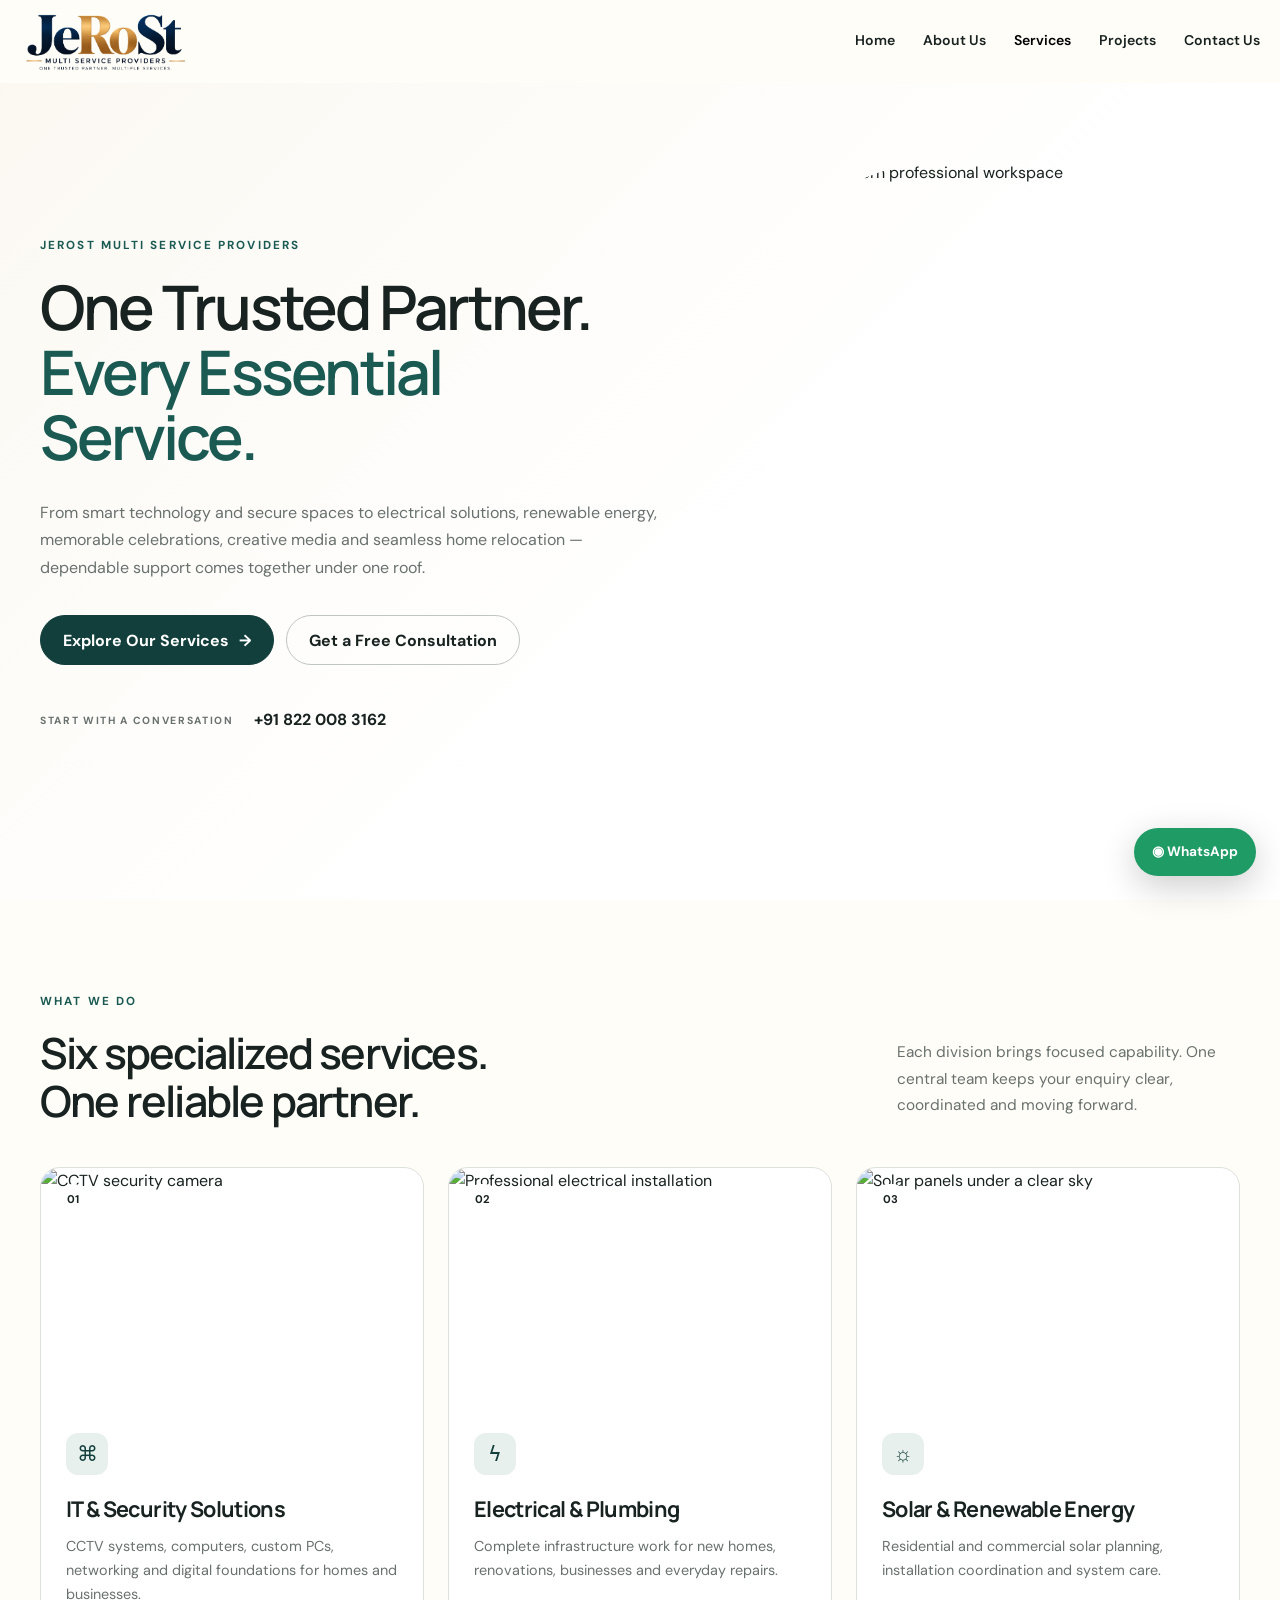
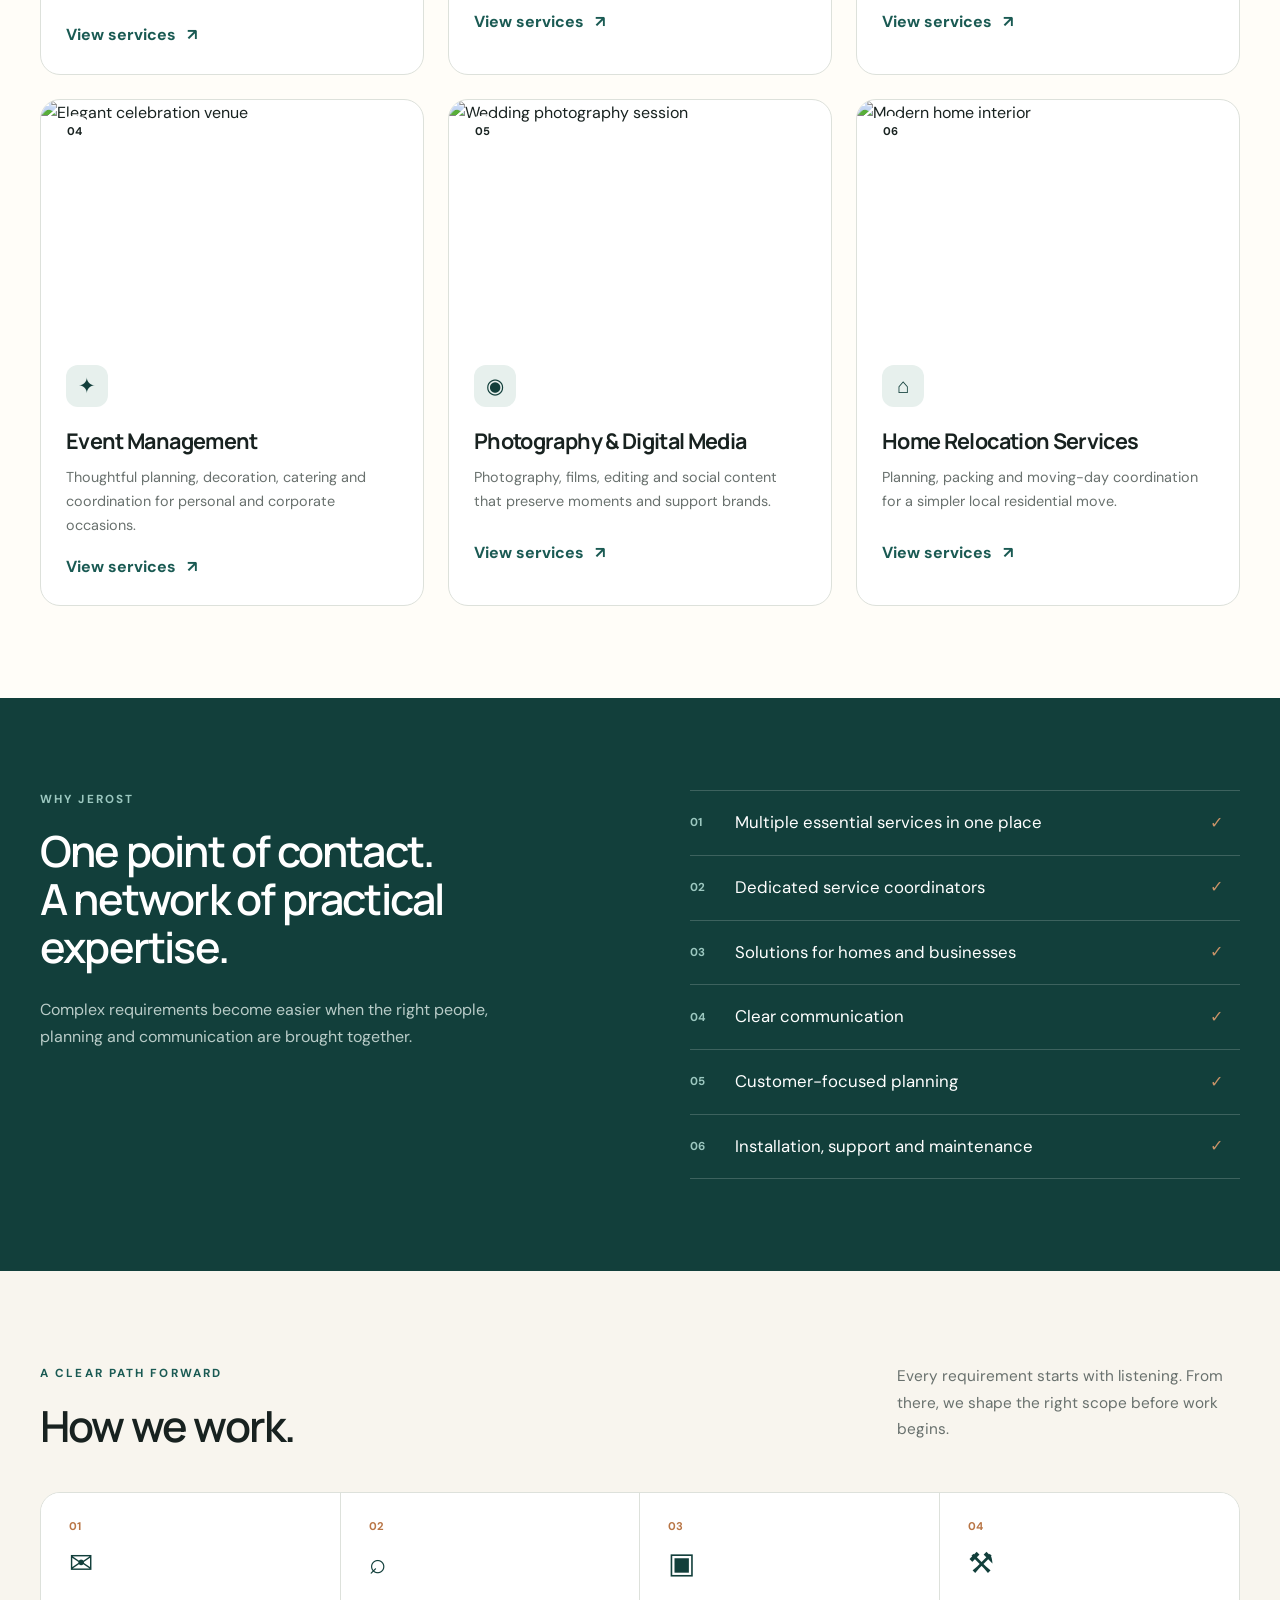
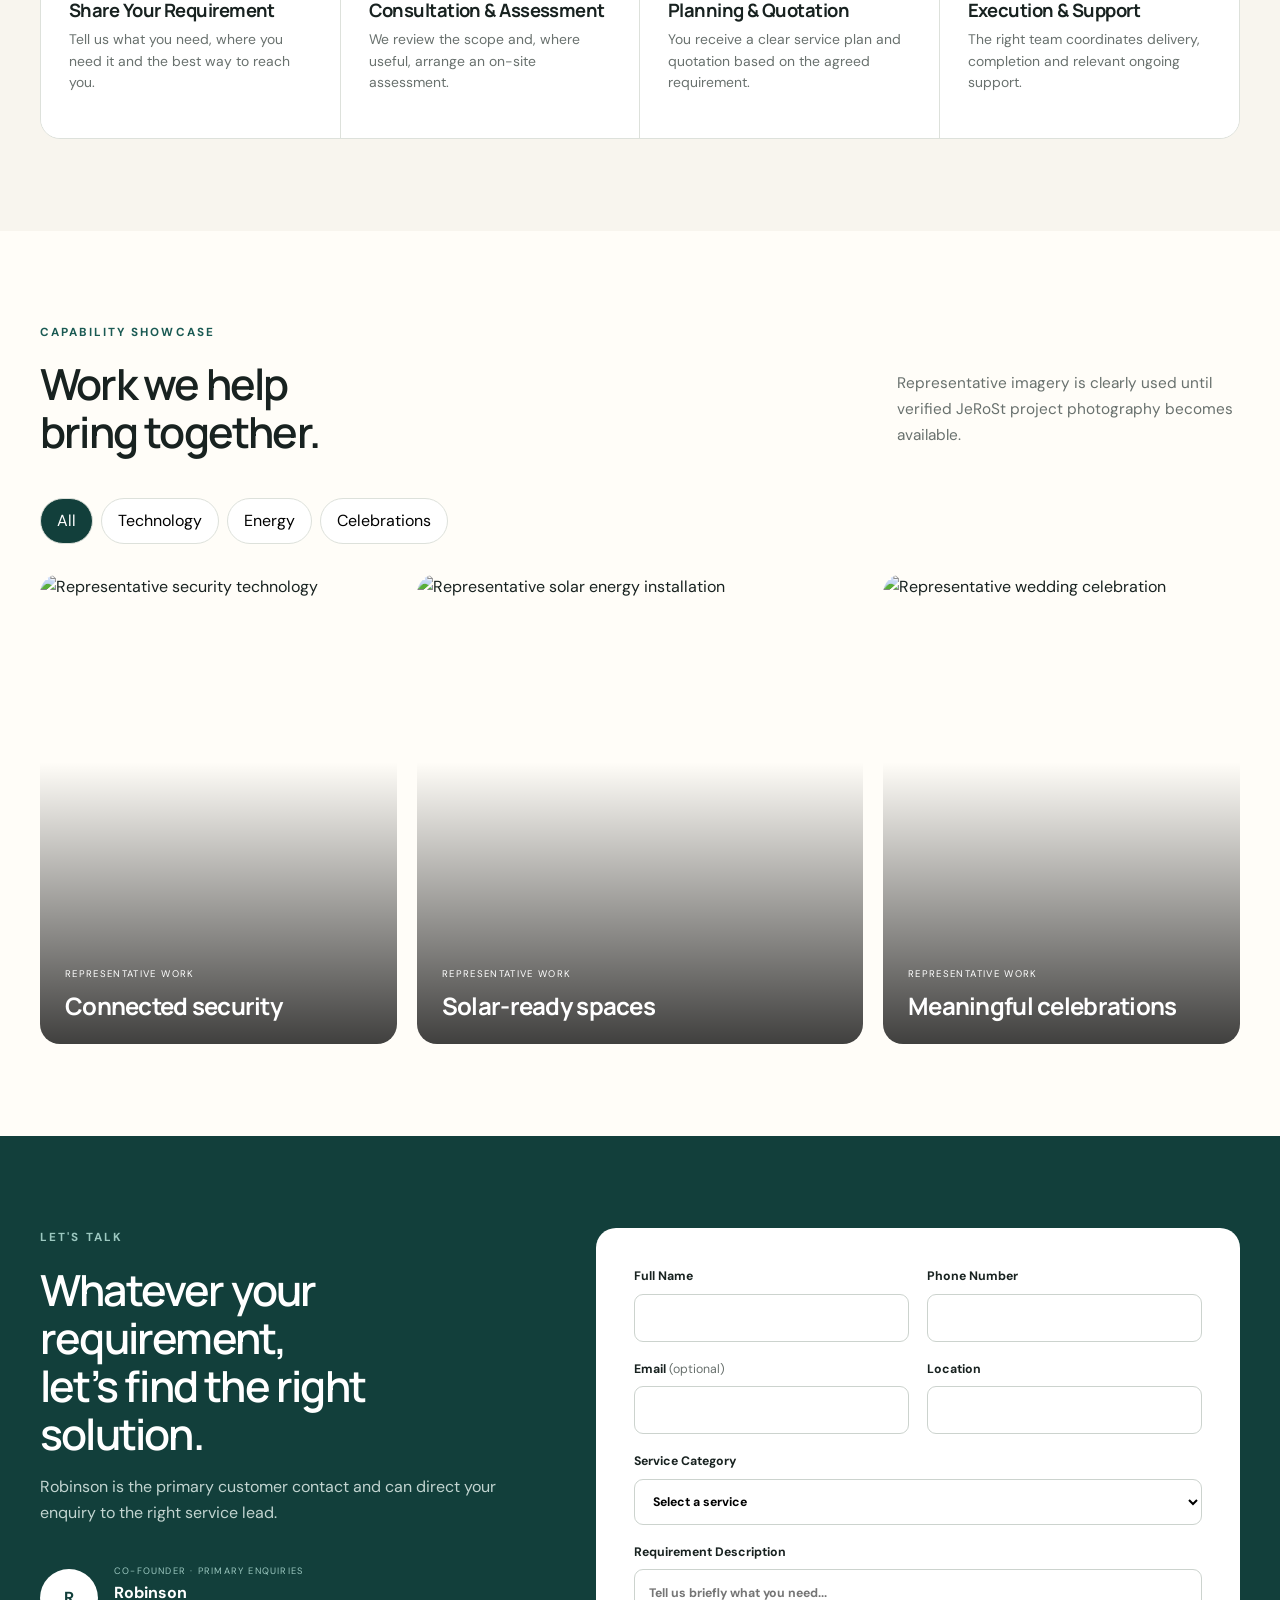
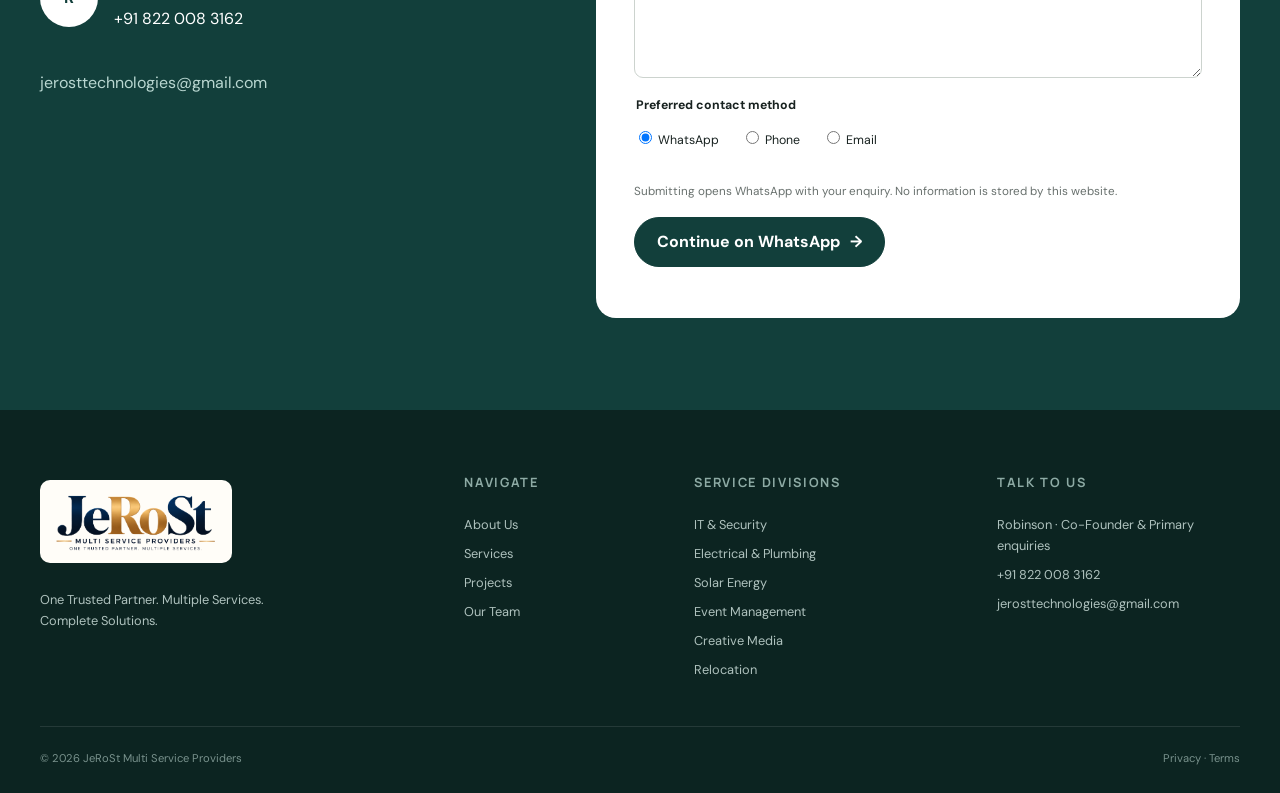
==== index.html @ d0f53394 "first commit" ====
<!doctype html>
<html lang="en">

<head>
  <meta charset="UTF-8">
  <meta name="viewport" content="width=device-width, initial-scale=1.0">
  <meta name="theme-color" content="#123f3b">
  <title>JeRoSt Multi Service Providers | Complete Solutions</title>
  <meta name="description"
    content="Technology, electrical, plumbing, solar, events, creative media and relocation services from one coordinated JeRoSt team.">
  <meta property="og:title" content="JeRoSt Multi Service Providers">
  <meta property="og:description" content="One Trusted Partner. Multiple Services. Complete Solutions.">
  <meta property="og:type" content="website">
  <link rel="icon" href="assets/brand/favicon.png" type="image/png">
  <link rel="preconnect" href="https://fonts.googleapis.com">
  <link rel="preconnect" href="https://fonts.gstatic.com" crossorigin>
  <link
    href="https://fonts.googleapis.com/css2?family=DM+Sans:wght@400;500;600;700&family=Manrope:wght@400;500;600;700&display=swap"
    rel="stylesheet">
  <link rel="stylesheet" href="styles.css">
</head>

<body>
  <a class="skip-link" href="#main">Skip to content</a>

  <header class="site-header" id="top">
    <div class="nav-shell">
      <a class="wordmark brand-wordmark" href="#home" aria-label="JeRoSt home">
        <img class="brand-logo" src="assets/brand/jerost-logo.png" alt="JeRoSt Multi Service Providers">
      </a>
      <button class="menu-toggle" aria-expanded="false" aria-controls="main-nav"
        aria-label="Open navigation"><span></span><span></span></button>
      <nav class="main-nav" id="main-nav" aria-label="Main navigation">
        <a href="index.html">Home</a><a href="about.html">About Us</a>
        <div class="services-nav">
          <button aria-expanded="false">Services</button>
          <div class="mega-menu">
            <div class="mega-intro"><small>OUR EXPERTISE</small>
              <h3>Six divisions.<br>One coordinated team.</h3><a href="services.html">View all services →</a>
            </div>
            <div class="mega-links">
              <a href="it-security.html"><b>01</b><span>IT &amp; Security<small>Secure. Connect.
                    Perform.</small></span></a>
              <a href="electrical-plumbing.html"><b>02</b><span>Electrical &amp; Plumbing<small>Built right. Kept
                    reliable.</small></span></a>
              <a href="solar.html"><b>03</b><span>Solar Energy<small>Smarter energy, thoughtfully
                    planned.</small></span></a>
              <a href="events.html"><b>04</b><span>Event Management<small>Plan less. Celebrate more.</small></span></a>
              <a href="media.html"><b>05</b><span>Photography &amp; Media<small>Moments, meaning and
                    motion.</small></span></a>
              <a href="relocation.html"><b>06</b><span>Home Relocation<small>A calmer way to move.</small></span></a>
            </div>
          </div>
        </div>
        <a href="projects.html">Projects</a><a href="contact.html">Contact Us</a>
      </nav>
    </div>
  </header>

  <main id="main">
    <section class="hero" id="home">
      <div class="container hero-grid">
        <div class="hero-copy reveal">
          <p class="eyebrow">JEROST MULTI SERVICE PROVIDERS</p>
          <h1>One Trusted Partner.<br><em>Every Essential Service.</em></h1>
          <p class="hero-lead">From smart technology and secure spaces to electrical solutions, renewable energy,
            memorable celebrations, creative media and seamless home relocation — dependable support comes together
            under one roof.</p>
          <div class="button-row"><a class="button" href="services.html">Explore Our Services <span>→</span></a><a
              class="button button-ghost" href="contact.html">Get a Free Consultation</a></div>
          <div class="direct-contact"><span>START WITH A CONVERSATION</span><a href="tel:+918220083162">+91 822 008
              3162</a></div>
        </div>
        <div class="hero-visual reveal">
          <img
            src="https://images.unsplash.com/photo-1497366811353-6870744d04b2?auto=format&amp;fit=crop&amp;w=1400&amp;q=84"
            alt="Bright and modern professional workspace">
        </div>
      </div>
    </section>

    <section class="section" id="services">
      <div class="container">
        <div class="section-heading reveal">
          <div>
            <p class="eyebrow">WHAT WE DO</p>
            <h2>Six specialized services.<br>One reliable partner.</h2>
          </div>
          <p>Each division brings focused capability. One central team keeps your enquiry clear, coordinated and moving
            forward.</p>
        </div>
        <div class="service-grid">
          <article class="service-card reveal" id="it">
            <div class="card-image"><img
                src="https://images.unsplash.com/photo-1557597774-9d273605dfa9?auto=format&amp;fit=crop&amp;w=900&amp;q=82"
                alt="CCTV security camera" loading="lazy"><span>01</span></div>
            <div class="card-body">
              <div class="service-icon">⌘</div>
              <h3>IT &amp; Security Solutions</h3>
              <p>CCTV systems, computers, custom PCs, networking and digital foundations for homes and businesses.</p><a
                class="text-button" href="it-security.html">View services <span>↗</span></a>
            </div>
          </article>
          <article class="service-card reveal" id="electrical">
            <div class="card-image"><img
                src="https://images.unsplash.com/photo-1621905251189-08b45d6a269e?auto=format&amp;fit=crop&amp;w=900&amp;q=82"
                alt="Professional electrical installation" loading="lazy"><span>02</span></div>
            <div class="card-body">
              <div class="service-icon">ϟ</div>
              <h3>Electrical &amp; Plumbing</h3>
              <p>Complete infrastructure work for new homes, renovations, businesses and everyday repairs.</p><a
                class="text-button" href="electrical-plumbing.html">View services <span>↗</span></a>
            </div>
          </article>
          <article class="service-card reveal" id="solar">
            <div class="card-image"><img
                src="https://images.unsplash.com/photo-1509391366360-2e959784a276?auto=format&amp;fit=crop&amp;w=900&amp;q=82"
                alt="Solar panels under a clear sky" loading="lazy"><span>03</span></div>
            <div class="card-body">
              <div class="service-icon">☼</div>
              <h3>Solar &amp; Renewable Energy</h3>
              <p>Residential and commercial solar planning, installation coordination and system care.</p><a
                class="text-button" href="solar.html">View services <span>↗</span></a>
            </div>
          </article>
          <article class="service-card reveal" id="events">
            <div class="card-image"><img
                src="https://images.unsplash.com/photo-1519167758481-83f550bb49b3?auto=format&amp;fit=crop&amp;w=900&amp;q=82"
                alt="Elegant celebration venue" loading="lazy"><span>04</span></div>
            <div class="card-body">
              <div class="service-icon">✦</div>
              <h3>Event Management</h3>
              <p>Thoughtful planning, decoration, catering and coordination for personal and corporate occasions.</p><a
                class="text-button" href="events.html">View services <span>↗</span></a>
            </div>
          </article>
          <article class="service-card reveal" id="media">
            <div class="card-image"><img
                src="https://images.unsplash.com/photo-1519741497674-611481863552?auto=format&amp;fit=crop&amp;w=900&amp;q=82"
                alt="Wedding photography session" loading="lazy"><span>05</span></div>
            <div class="card-body">
              <div class="service-icon">◉</div>
              <h3>Photography &amp; Digital Media</h3>
              <p>Photography, films, editing and social content that preserve moments and support brands.</p><a
                class="text-button" href="media.html">View services <span>↗</span></a>
            </div>
          </article>
          <article class="service-card reveal" id="relocation">
            <div class="card-image"><img
                src="https://images.unsplash.com/photo-1600585154340-be6161a56a0c?auto=format&amp;fit=crop&amp;w=900&amp;q=82"
                alt="Modern home interior" loading="lazy"><span>06</span></div>
            <div class="card-body">
              <div class="service-icon">⌂</div>
              <h3>Home Relocation Services</h3>
              <p>Planning, packing and moving-day coordination for a simpler local residential move.</p><a
                class="text-button" href="relocation.html">View services <span>↗</span></a>
            </div>
          </article>
        </div>
      </div>
    </section>

    <section class="promise" id="about">
      <div class="container promise-grid">
        <div class="reveal">
          <p class="eyebrow light">WHY JEROST</p>
          <h2>One point of contact.<br>A network of practical expertise.</h2>
          <p>Complex requirements become easier when the right people, planning and communication are brought together.
          </p>
        </div>
        <div class="promise-list reveal">
          <div><b>01</b><span>Multiple essential services in one place</span><i>✓</i></div>
          <div><b>02</b><span>Dedicated service coordinators</span><i>✓</i></div>
          <div><b>03</b><span>Solutions for homes and businesses</span><i>✓</i></div>
          <div><b>04</b><span>Clear communication</span><i>✓</i></div>
          <div><b>05</b><span>Customer-focused planning</span><i>✓</i></div>
          <div><b>06</b><span>Installation, support and maintenance</span><i>✓</i></div>
        </div>
      </div>
    </section>

    <section class="section process-section">
      <div class="container">
        <div class="section-heading reveal">
          <div>
            <p class="eyebrow">A CLEAR PATH FORWARD</p>
            <h2>How we work.</h2>
          </div>
          <p>Every requirement starts with listening. From there, we shape the right scope before work begins.</p>
        </div>
        <div class="process-grid">
          <article class="process-card reveal"><b>01</b><span>✉</span>
            <h3>Share Your Requirement</h3>
            <p>Tell us what you need, where you need it and the best way to reach you.</p>
          </article>
          <article class="process-card reveal"><b>02</b><span>⌕</span>
            <h3>Consultation &amp; Assessment</h3>
            <p>We review the scope and, where useful, arrange an on-site assessment.</p>
          </article>
          <article class="process-card reveal"><b>03</b><span>▣</span>
            <h3>Planning &amp; Quotation</h3>
            <p>You receive a clear service plan and quotation based on the agreed requirement.</p>
          </article>
          <article class="process-card reveal"><b>04</b><span>⚒</span>
            <h3>Execution &amp; Support</h3>
            <p>The right team coordinates delivery, completion and relevant ongoing support.</p>
          </article>
        </div>
      </div>
    </section>

    <section class="section projects" id="projects">
      <div class="container">
        <div class="section-heading reveal">
          <div>
            <p class="eyebrow">CAPABILITY SHOWCASE</p>
            <h2>Work we help<br>bring together.</h2>
          </div>
          <p>Representative imagery is clearly used until verified JeRoSt project photography becomes available.</p>
        </div>
        <div class="filter-row" role="group" aria-label="Portfolio filters"><button class="active"
            data-filter="all">All</button><button data-filter="technology">Technology</button><button
            data-filter="energy">Energy</button><button data-filter="celebrations">Celebrations</button></div>
        <div class="project-grid">
          <figure class="project-card reveal" data-category="technology"><img
              src="https://images.unsplash.com/photo-1580894894513-541e068a3e2b?auto=format&amp;fit=crop&amp;w=1000&amp;q=82"
              alt="Representative security technology" loading="lazy">
            <figcaption><small>REPRESENTATIVE WORK</small>
              <h3>Connected security</h3>
            </figcaption>
          </figure>
          <figure class="project-card reveal tall" data-category="energy"><img
              src="https://images.unsplash.com/photo-1508514177221-188b1cf16e9d?auto=format&amp;fit=crop&amp;w=1000&amp;q=82"
              alt="Representative solar energy installation" loading="lazy">
            <figcaption><small>REPRESENTATIVE WORK</small>
              <h3>Solar-ready spaces</h3>
            </figcaption>
          </figure>
          <figure class="project-card reveal" data-category="celebrations"><img
              src="https://images.unsplash.com/photo-1519225421980-715cb0215aed?auto=format&amp;fit=crop&amp;w=1000&amp;q=82"
              alt="Representative wedding celebration" loading="lazy">
            <figcaption><small>REPRESENTATIVE WORK</small>
              <h3>Meaningful celebrations</h3>
            </figcaption>
          </figure>
        </div>
      </div>
    </section>

    <section class="contact-section" id="contact">
      <div class="container contact-grid">
        <div class="contact-copy reveal">
          <p class="eyebrow light">LET'S TALK</p>
          <h2>Whatever your requirement,<br>let’s find the right solution.</h2>
          <p>Robinson is the primary customer contact and can direct your enquiry to the right service lead.</p>
          <div class="contact-person"><span>R</span>
            <div><small>PRIMARY ENQUIRIES</small><strong>Robinson</strong><a href="tel:+918220083162">+91 822 008
                3162</a></div>
          </div>
          <a href="mailto:jerosttechnologies@gmail.com">jerosttechnologies@gmail.com</a>
        </div>
        <form class="enquiry-form reveal" id="enquiry-form" novalidate>
          <div class="field-row"><label>Full Name<input name="name" autocomplete="name" required></label><label>Phone
              Number<input name="phone" type="tel" autocomplete="tel" required pattern="[0-9+ ]{8,15}"></label></div>
          <div class="field-row"><label>Email <span>(optional)</span><input name="email" type="email"
                autocomplete="email"></label><label>Location<input name="location" autocomplete="address-level2"
                required></label></div>
          <label>Service Category<select name="service" required>
              <option value="">Select a service</option>
              <option>IT &amp; Security Solutions</option>
              <option>Electrical &amp; Plumbing Services</option>
              <option>Solar &amp; Renewable Energy</option>
              <option>Event Management</option>
              <option>Photography, Videography &amp; Digital Media</option>
              <option>Home Relocation Services</option>
            </select></label>
          <label>Requirement Description<textarea name="message" rows="4" required
              placeholder="Tell us briefly what you need..."></textarea></label>
          <fieldset>
            <legend>Preferred contact method</legend><label><input type="radio" name="contactMethod" value="WhatsApp"
                checked> WhatsApp</label><label><input type="radio" name="contactMethod" value="Phone">
              Phone</label><label><input type="radio" name="contactMethod" value="Email"> Email</label>
          </fieldset>
          <p class="form-note">Submitting opens WhatsApp with your enquiry. No information is stored by this website.
          </p>
          <button class="button" type="submit">Continue on WhatsApp <span>→</span></button>
          <p class="form-status" aria-live="polite"></p>
        </form>
      </div>
    </section>
  </main>

  <footer class="footer">
    <div class="container footer-grid">
      <div><a class="wordmark brand-wordmark light-wordmark" href="index.html" aria-label="JeRoSt home"><img
            class="brand-logo" src="assets/brand/jerost-logo.png" alt="JeRoSt Multi Service Providers"></a>
        <p>One Trusted Partner. Multiple Services. Complete Solutions.</p>
      </div>
      <div>
        <h3>Navigate</h3><a href="about.html">About Us</a><a href="services.html">Services</a><a
          href="projects.html">Projects</a><a href="about.html#team">Our Team</a>
      </div>
      <div>
        <h3>Service Divisions</h3><a href="it-security.html">IT &amp; Security</a><a
          href="electrical-plumbing.html">Electrical &amp; Plumbing</a><a href="solar.html">Solar Energy</a><a
          href="events.html">Event Management</a><a href="media.html">Creative Media</a><a
          href="relocation.html">Relocation</a>
      </div>
      <div>
        <h3>Talk to us</h3>
        <p>Robinson · Primary enquiries</p><a href="tel:+918220083162">+91 822 008 3162</a><a
          href="mailto:jerosttechnologies@gmail.com">jerosttechnologies@gmail.com</a>
      </div>
    </div>
    <div class="container footer-bottom"><span>© <span id="year"></span> JeRoSt Multi Service Providers</span><span><a
          href="privacy.html">Privacy</a> · <a href="terms.html">Terms</a></span></div>
  </footer>

  <a class="floating-wa"
    href="https://wa.me/918220083162?text=Hello%20JeRoSt%20Multi%20Service%20Providers%2C%20I%20would%20like%20to%20enquire%20about%20your%20services."
    target="_blank" rel="noreferrer" aria-label="Enquire on WhatsApp">◉ <span>WhatsApp</span></a>
  <button class="back-top" aria-label="Back to top">↑</button>

  <dialog class="service-dialog" id="service-dialog"><button class="dialog-close"
      aria-label="Close service details">×</button>
    <p class="eyebrow">SERVICE DETAILS</p>
    <h2 id="dialog-title"></h2>
    <p id="dialog-summary"></p>
    <div id="dialog-list"></div>
    <p class="dialog-note" id="dialog-note"></p><a class="button" id="dialog-enquire" target="_blank"
      rel="noreferrer">Enquire on WhatsApp →</a>
  </dialog>

  <script src="script.js"></script>
</body>

</html>
---- styles.css ----
:root{--ink:#182220;--teal:#123f3b;--teal-2:#1a5a53;--cream:#f8f5ee;--paper:#fffdf8;--copper:#b87545;--muted:#69716e;--line:#dde1db;--white:#fff;--shadow:0 24px 70px rgba(23,41,37,.12);--radius:20px;--max:1200px}
*{box-sizing:border-box}html{scroll-behavior:smooth;scroll-padding-top:90px}body{margin:0;background:var(--paper);color:var(--ink);font-family:"DM Sans",sans-serif;line-height:1.65}body.menu-open{overflow:hidden}img{display:block;width:100%}a{color:inherit;text-decoration:none}button,input,select,textarea{font:inherit}.container{width:min(var(--max),calc(100% - 48px));margin:auto}.skip-link{position:fixed;left:18px;top:-60px;background:var(--ink);color:#fff;padding:10px 16px;z-index:1000}.skip-link:focus{top:18px}.eyebrow{color:var(--teal-2);font-size:.73rem;font-weight:700;letter-spacing:.18em;margin:0 0 18px}.eyebrow.light{color:#9cc8c0}h1,h2,h3{font-family:"Manrope",sans-serif;line-height:1.08;margin:0}h1{font-size:clamp(3rem,6.2vw,6.2rem);letter-spacing:-.065em;font-weight:600}h1 em{font-style:normal;color:var(--teal-2)}h2{font-size:clamp(2.3rem,4.3vw,4.4rem);letter-spacing:-.055em;font-weight:600}h3{letter-spacing:-.03em}.section{padding:120px 0}.button{display:inline-flex;align-items:center;justify-content:center;gap:12px;border:1px solid var(--teal);background:var(--teal);color:#fff;padding:15px 22px;border-radius:999px;font-weight:700;cursor:pointer;transition:.25s}.button:hover{background:var(--teal-2);transform:translateY(-2px)}.button-small{padding:11px 18px;font-size:.88rem}.button-ghost{background:transparent;color:var(--ink);border-color:#bfc6c1}.button-ghost:hover{background:#fff}.button-row{display:flex;flex-wrap:wrap;gap:12px;margin-top:34px}.site-header{position:fixed;top:0;left:0;right:0;z-index:100;background:rgba(255,253,248,.9);backdrop-filter:blur(18px);border-bottom:1px solid transparent;transition:.25s}.site-header.scrolled{border-color:var(--line);box-shadow:0 8px 30px rgba(26,40,37,.06)}.nav-shell{height:82px;width:min(1360px,calc(100% - 40px));margin:auto;display:flex;align-items:center;gap:38px}.wordmark{display:inline-flex;flex-direction:column;line-height:1;min-width:max-content}.wordmark strong{font-family:"Manrope";font-size:1.75rem;letter-spacing:-.06em}.wordmark span{font-size:.53rem;letter-spacing:.19em;font-weight:700;margin-top:6px}.main-nav{display:flex;align-items:center;gap:28px;margin-left:auto;font-size:.88rem;font-weight:600}.main-nav>a,.services-nav>button{position:relative;background:none;border:0;padding:29px 0;cursor:pointer}.main-nav>a:after,.services-nav>button:after{content:"";position:absolute;left:0;right:100%;bottom:20px;height:2px;background:var(--copper);transition:.25s}.main-nav>a:hover:after,.services-nav>button:hover:after{right:0}.services-nav{position:relative}.services-nav>button{display:flex;align-items:center;gap:6px}.mega-menu{position:absolute;top:70px;left:50%;transform:translate(-44%,10px);width:min(860px,calc(100vw - 60px));background:#fff;border:1px solid var(--line);box-shadow:var(--shadow);border-radius:18px;padding:28px;display:grid;grid-template-columns:.75fr 2fr;gap:32px;opacity:0;visibility:hidden;transition:.2s}.services-nav:hover .mega-menu,.services-nav:focus-within .mega-menu{opacity:1;visibility:visible;transform:translate(-44%,0)}.mega-intro{background:var(--cream);padding:24px;border-radius:14px}.mega-intro small{font-size:.65rem;letter-spacing:.16em;color:var(--teal-2);font-weight:700}.mega-intro h3{font-size:1.45rem;margin:14px 0 26px}.mega-intro a{font-size:.8rem;font-weight:700;color:var(--teal-2)}.mega-links{display:grid;grid-template-columns:1fr 1fr;gap:6px}.mega-links>a{display:flex;gap:14px;padding:13px;border-radius:10px}.mega-links>a:hover{background:var(--cream)}.mega-links b{color:var(--copper);font-size:.75rem}.mega-links span{font-size:.88rem;font-weight:700}.mega-links small{display:block;color:var(--muted);font-size:.7rem;font-weight:400;margin-top:3px}.menu-toggle{display:none;background:none;border:0;width:42px;height:42px}.hero{min-height:100vh;padding:150px 0 80px;display:flex;align-items:center;background:linear-gradient(135deg,#fbf8f1,#fff 60%);overflow:hidden}.hero-grid{display:grid;grid-template-columns:1.1fr .9fr;gap:70px;align-items:center}.hero-lead{font-size:1.05rem;color:var(--muted);max-width:670px;margin:30px 0 0}.direct-contact{display:flex;gap:20px;align-items:center;margin-top:42px}.direct-contact span{font-size:.65rem;letter-spacing:.16em;font-weight:700;color:var(--muted)}.direct-contact a{font-weight:700}.hero-visual{position:relative;min-height:650px}.hero-visual>img{height:650px;object-fit:cover;border-radius:220px 220px 24px 24px}.division-panel{position:absolute;left:-90px;bottom:26px;width:310px;background:rgba(18,63,59,.96);color:#fff;border-radius:18px;padding:24px;box-shadow:var(--shadow)}.division-panel p{font-size:.62rem;letter-spacing:.15em;color:#9cc8c0;margin:0}.division-panel>strong{display:block;font-family:"Manrope";font-size:1.65rem;margin:3px 0 15px}.division-panel a{display:flex;justify-content:space-between;border-top:1px solid rgba(255,255,255,.15);padding:8px 0;font-size:.72rem}.section-heading{display:grid;grid-template-columns:1.4fr .6fr;gap:80px;align-items:end;margin-bottom:58px}.section-heading>p{color:var(--muted);margin:0 0 7px}.service-grid{display:grid;grid-template-columns:repeat(3,1fr);gap:24px}.service-card{border:1px solid var(--line);border-radius:var(--radius);overflow:hidden;background:#fff;transition:.3s}.service-card:hover{transform:translateY(-8px);box-shadow:var(--shadow)}.card-image{height:240px;position:relative;overflow:hidden}.card-image img{height:100%;object-fit:cover;transition:.5s}.service-card:hover img{transform:scale(1.04)}.card-image>span{position:absolute;left:16px;top:16px;background:#fff;border-radius:99px;padding:6px 10px;font-size:.7rem;font-weight:700}.card-body{padding:28px}.service-icon{width:42px;height:42px;display:grid;place-items:center;background:#e7f0ed;color:var(--teal);border-radius:12px;font-size:1.3rem;margin-bottom:22px}.card-body h3{font-size:1.35rem}.card-body p{color:var(--muted);font-size:.9rem;min-height:72px}.text-button{background:0;border:0;padding:0;color:var(--teal-2);font-weight:700;cursor:pointer}.text-button span{margin-left:7px}.promise{padding:120px 0;background:var(--teal);color:#fff}.promise-grid{display:grid;grid-template-columns:1fr 1fr;gap:100px}.promise-grid>div:first-child>p:not(.eyebrow){color:#b9ccc8;max-width:500px;margin-top:26px}.promise-list{border-top:1px solid rgba(255,255,255,.18)}.promise-list div{display:grid;grid-template-columns:45px 1fr 30px;align-items:center;border-bottom:1px solid rgba(255,255,255,.18);padding:18px 0}.promise-list b{font-size:.72rem;color:#9cc8c0}.promise-list span{font-size:1.05rem}.promise-list i{font-style:normal;color:#c99368}.process-section{background:var(--cream)}.process-grid{display:grid;grid-template-columns:repeat(4,1fr);border:1px solid var(--line);border-radius:var(--radius);overflow:hidden}.process-card{background:#fff;padding:32px;border-right:1px solid var(--line);min-height:300px}.process-card:last-child{border:0}.process-card>b{font-size:.7rem;color:var(--copper)}.process-card>span{display:block;color:var(--teal);font-size:1.8rem;margin:40px 0 28px}.process-card h3{font-size:1.15rem}.process-card p{color:var(--muted);font-size:.87rem}.filter-row{display:flex;gap:8px;margin-bottom:30px}.filter-row button{border:1px solid var(--line);background:#fff;padding:9px 16px;border-radius:99px;cursor:pointer}.filter-row button.active{background:var(--teal);color:#fff}.project-grid{display:grid;grid-template-columns:1fr 1.25fr 1fr;gap:20px}.project-card{margin:0;position:relative;height:470px;overflow:hidden;border-radius:var(--radius);transition:.3s}.project-card.hidden{display:none}.project-card img{height:100%;object-fit:cover;transition:.5s}.project-card:hover img{transform:scale(1.04)}.project-card:after{content:"";position:absolute;inset:40% 0 0;background:linear-gradient(transparent,rgba(0,0,0,.75))}.project-card figcaption{position:absolute;z-index:1;bottom:25px;left:25px;color:#fff}.project-card small{letter-spacing:.14em;font-size:.6rem}.project-card h3{font-size:1.5rem;margin-top:8px}.team-section{background:var(--cream)}.team-grid{display:grid;grid-template-columns:repeat(4,1fr);gap:20px}.team-card{background:#fff;border:1px solid var(--line);padding:14px 14px 26px;border-radius:var(--radius);position:relative}.team-card.primary{border-color:var(--copper)}.primary-label{position:absolute;left:24px;top:25px;background:var(--copper);color:#fff;padding:6px 9px;border-radius:99px;font-size:.55rem;font-weight:700;letter-spacing:.1em}.portrait{height:260px;background:linear-gradient(145deg,#dfe9e5,#f5eee5);display:grid;place-items:center;border-radius:14px;margin-bottom:22px}.portrait span{font-family:"Manrope";font-size:3rem;color:var(--teal);font-weight:700}.team-card h3,.team-card p,.team-card>a{margin-left:10px;margin-right:10px}.team-card h3{font-size:1.2rem}.team-card p{color:var(--muted);font-size:.82rem;min-height:48px}.team-card>a{color:var(--teal-2);font-weight:700;font-size:.87rem}.contact-section{background:var(--teal);color:#fff;padding:120px 0}.contact-grid{display:grid;grid-template-columns:.85fr 1.15fr;gap:80px;align-items:start}.contact-copy>p:not(.eyebrow){color:#c2d4d0;max-width:520px}.contact-copy>a{color:#b9d7d1}.contact-person{display:flex;align-items:center;gap:16px;margin:38px 0}.contact-person>span{width:58px;height:58px;border-radius:50%;background:#fff;color:var(--teal);display:grid;place-items:center;font-weight:700}.contact-person div{display:flex;flex-direction:column}.contact-person small{letter-spacing:.13em;color:#9cc8c0;font-size:.58rem}.contact-person a{color:#fff}.enquiry-form{background:#fff;color:var(--ink);padding:38px;border-radius:var(--radius)}.field-row{display:grid;grid-template-columns:1fr 1fr;gap:18px}.enquiry-form label{display:block;font-size:.77rem;font-weight:700;margin-bottom:17px}.enquiry-form label span{color:var(--muted);font-weight:400}.enquiry-form input,.enquiry-form select,.enquiry-form textarea{display:block;width:100%;margin-top:7px;padding:13px 14px;border:1px solid #ccd3ce;border-radius:9px;background:#fff}.enquiry-form input:focus,.enquiry-form select:focus,.enquiry-form textarea:focus{outline:3px solid rgba(26,90,83,.14);border-color:var(--teal-2)}.enquiry-form fieldset{border:0;padding:0;margin:5px 0 15px;display:flex;gap:22px}.enquiry-form legend{font-size:.77rem;font-weight:700;margin-bottom:8px}.enquiry-form fieldset label{font-weight:400}.enquiry-form fieldset input{display:inline;width:auto}.form-note{font-size:.73rem;color:var(--muted)}.form-status{font-size:.8rem;color:#a03131}.footer{background:#0c2421;color:#d7e2df;padding:80px 0 25px}.footer-grid{display:grid;grid-template-columns:1.5fr .7fr 1fr 1fr;gap:60px}.light-wordmark{color:#fff}.footer h3{font-size:.8rem;text-transform:uppercase;letter-spacing:.13em;color:#8eaba5;margin-bottom:20px}.footer-grid>div{display:flex;flex-direction:column;align-items:flex-start}.footer-grid p,.footer-grid a{font-size:.8rem;color:#afc2be;margin:4px 0}.footer-grid>div:first-child p{max-width:280px;margin-top:22px}.footer-bottom{display:flex;justify-content:space-between;border-top:1px solid rgba(255,255,255,.1);margin-top:60px;padding-top:22px;font-size:.7rem;color:#78918c}.floating-wa{position:fixed;right:24px;bottom:24px;z-index:60;background:#1f9b65;color:#fff;padding:13px 18px;border-radius:99px;box-shadow:0 10px 35px rgba(0,0,0,.2);font-size:.85rem;font-weight:700}.back-top{position:fixed;right:28px;bottom:85px;width:40px;height:40px;border:1px solid var(--line);border-radius:50%;background:#fff;cursor:pointer;opacity:0;visibility:hidden;transition:.2s}.back-top.visible{opacity:1;visibility:visible}.service-dialog{width:min(680px,calc(100% - 32px));border:0;border-radius:22px;padding:40px;box-shadow:var(--shadow)}.service-dialog::backdrop{background:rgba(10,28,25,.72);backdrop-filter:blur(4px)}.dialog-close{position:absolute;right:18px;top:14px;border:0;background:none;font-size:2rem;cursor:pointer}.service-dialog h2{font-size:2.2rem}.service-dialog>p{color:var(--muted)}#dialog-list{display:grid;grid-template-columns:1fr 1fr;gap:9px;margin:25px 0}#dialog-list span{display:flex;gap:8px;padding:10px;background:var(--cream);border-radius:8px;font-size:.83rem}#dialog-list span:before{content:"✓";color:var(--teal-2);font-weight:700}.dialog-note{font-size:.78rem;border-left:3px solid var(--copper);padding-left:12px}.reveal{opacity:0;transform:translateY(22px);transition:opacity .7s,transform .7s}.reveal.visible{opacity:1;transform:none}
@media (max-width:1050px){.main-nav{gap:19px}.hero-grid{grid-template-columns:1fr 1fr;gap:35px}.division-panel{left:-35px}.service-grid{grid-template-columns:1fr 1fr}.team-grid{grid-template-columns:1fr 1fr}.project-grid{grid-template-columns:1fr 1fr}.project-card:last-child{grid-column:1/-1}.contact-grid{gap:40px}.process-grid{grid-template-columns:1fr 1fr}.process-card{border-bottom:1px solid var(--line)}}
@media (max-width:800px){.container{width:min(100% - 32px,var(--max))}.section{padding:82px 0}.nav-shell{height:72px}.menu-toggle{display:block;margin-left:auto;position:relative;z-index:3}.menu-toggle span{display:block;width:24px;height:2px;background:var(--ink);margin:6px}.main-nav{position:fixed;inset:0;background:var(--paper);padding:110px 28px 30px;display:flex;flex-direction:column;align-items:stretch;gap:0;transform:translateX(100%);transition:.3s;font-size:1.2rem;overflow:auto}.main-nav.open{transform:none}.main-nav>a,.services-nav>button{padding:14px 0}.services-nav>button{font-size:1.2rem}.mega-menu{position:static;width:100%;transform:none!important;box-shadow:none;border:0;padding:10px 0;display:none;opacity:1;visibility:visible}.services-nav.open .mega-menu{display:block}.mega-intro{display:none}.mega-links{grid-template-columns:1fr}.mega-links>a{padding:9px 0}.hero{padding:120px 0 60px}.hero-grid{grid-template-columns:1fr}.hero-visual{min-height:500px;margin-top:20px}.hero-visual>img{height:500px}.division-panel{left:14px;right:14px;width:auto;bottom:14px}.section-heading{grid-template-columns:1fr;gap:22px}.service-grid{grid-template-columns:1fr}.promise-grid{grid-template-columns:1fr;gap:55px}.process-grid{grid-template-columns:1fr}.process-card{border-right:0}.project-grid{grid-template-columns:1fr}.project-card,.project-card:last-child{grid-column:auto;height:390px}.contact-grid{grid-template-columns:1fr}.footer-grid{grid-template-columns:1fr 1fr}.floating-wa span{display:none}.floating-wa{width:50px;height:50px;padding:0;display:grid;place-items:center}.team-grid{grid-template-columns:1fr 1fr}}
@media (max-width:560px){h1{font-size:3.25rem}.button-row{flex-direction:column;align-items:stretch}.direct-contact{align-items:flex-start;flex-direction:column;gap:5px}.hero-visual{min-height:440px}.hero-visual>img{height:440px}.division-panel a:nth-of-type(n+4){display:none}.card-image{height:210px}.team-grid{grid-template-columns:1fr}.portrait{height:230px}.field-row{grid-template-columns:1fr;gap:0}.enquiry-form{padding:25px 20px}.enquiry-form fieldset{flex-wrap:wrap;gap:12px}.footer-grid{grid-template-columns:1fr}.footer-bottom{flex-direction:column;gap:8px}#dialog-list{grid-template-columns:1fr}.service-dialog{padding:32px 22px}.filter-row{overflow:auto}.filter-row button{white-space:nowrap}}
@media (prefers-reduced-motion:reduce){html{scroll-behavior:auto}*,*:before,*:after{animation-duration:.01ms!important;transition-duration:.01ms!important}.reveal{opacity:1;transform:none}}

/* Multi-page website */
.main-nav a.active,.services-nav>button.active{color:var(--teal-2)}
.main-nav a.active:after,.services-nav>button.active:after{right:0}
.page-hero{padding:175px 0 92px;background:linear-gradient(135deg,#f3eee4,#fff 68%);border-bottom:1px solid var(--line)}
.page-hero .breadcrumbs{display:flex;gap:8px;color:var(--muted);font-size:.75rem;margin-bottom:28px}.breadcrumbs a{color:var(--teal-2)}
.page-hero h1{font-size:clamp(3rem,6vw,6rem);max-width:980px}.page-hero .lead{font-size:1.12rem;color:var(--muted);max-width:760px;margin:28px 0 0}
.page-hero.compact{padding-bottom:70px}.page-hero.compact h1{font-size:clamp(2.8rem,5vw,4.8rem)}
.content-split{display:grid;grid-template-columns:1fr 1fr;gap:80px;align-items:center}.content-split img{height:580px;object-fit:cover;border-radius:var(--radius)}
.content-copy p{color:var(--muted)}.content-copy .button{margin-top:18px}
.division-list{display:grid;grid-template-columns:repeat(2,1fr);gap:22px}.division-card{display:block;background:#fff;border:1px solid var(--line);border-radius:var(--radius);overflow:hidden;transition:.3s}.division-card:hover{transform:translateY(-6px);box-shadow:var(--shadow)}.division-card img{height:260px;object-fit:cover}.division-card div{padding:28px}.division-card small{color:var(--copper);font-weight:700;letter-spacing:.13em}.division-card h2{font-size:1.7rem;margin:10px 0}.division-card p{color:var(--muted);font-size:.9rem}.division-card b{color:var(--teal-2);font-size:.86rem}
.service-banner{height:520px;position:relative;overflow:hidden}.service-banner img{height:100%;object-fit:cover}.service-banner:after{content:"";position:absolute;inset:0;background:linear-gradient(90deg,rgba(8,33,29,.42),transparent)}
.service-detail-grid{display:grid;grid-template-columns:repeat(3,1fr);gap:20px}.service-detail-card{border:1px solid var(--line);border-radius:16px;padding:28px;background:#fff}.service-detail-card>span{color:var(--copper);font-size:.7rem;font-weight:700}.service-detail-card h2{font-size:1.35rem;margin:14px 0}.service-detail-card p{font-size:.88rem;color:var(--muted)}.service-detail-card ul{list-style:none;padding:0;margin:20px 0 0}.service-detail-card li{font-size:.8rem;border-top:1px solid var(--line);padding:8px 0}.service-detail-card li:before{content:"✓";color:var(--teal-2);font-weight:700;margin-right:8px}
.notice{margin-top:35px;padding:20px 24px;border-left:4px solid var(--copper);background:#f5eee7;color:#65594e;font-size:.84rem;text-align:center}
.page-cta{padding:85px 0;background:var(--teal);color:#fff}.page-cta .container{display:flex;align-items:center;justify-content:space-between;gap:40px}.page-cta h2{font-size:clamp(2rem,4vw,3.6rem)}.button-light{background:#fff;color:var(--teal);border-color:#fff}
.team-page-grid{display:grid;grid-template-columns:repeat(2,1fr);gap:28px}.profile-card{display:grid;grid-template-columns:230px 1fr;background:#fff;border:1px solid var(--line);border-radius:var(--radius);overflow:hidden}.profile-card.primary{border-color:var(--copper)}.profile-card img{width:100%;height:100%;min-height:360px;object-fit:cover}.profile-card .profile-info{padding:32px}.profile-card small{color:var(--copper);font-weight:700;letter-spacing:.1em}.profile-card h2{font-size:1.7rem;margin:12px 0 5px}.profile-card h3{font-size:.9rem;color:var(--teal-2);margin-bottom:16px}.profile-card p{color:var(--muted);font-size:.86rem}.profile-card a{color:var(--teal-2);font-weight:700}.profile-card ul{padding-left:18px;font-size:.78rem;color:var(--muted)}
.contact-cards{display:grid;grid-template-columns:repeat(3,1fr);gap:20px;margin-bottom:50px}.contact-card{padding:28px;border:1px solid var(--line);border-radius:16px;background:#fff}.contact-card small{color:var(--copper);font-weight:700}.contact-card h2{font-size:1.3rem;margin:8px 0}.contact-card a{color:var(--teal-2);font-weight:700}
.legal-copy{max-width:850px}.legal-copy h2{font-size:1.6rem;margin:38px 0 12px}.legal-copy p,.legal-copy li{color:var(--muted)}
.subservice-nav{display:flex;gap:8px;flex-wrap:wrap;margin-top:30px}.subservice-nav a{border:1px solid var(--line);border-radius:999px;padding:8px 13px;font-size:.75rem;background:#fff}
@media(max-width:900px){.content-split{grid-template-columns:1fr;gap:40px}.division-list{grid-template-columns:1fr}.service-detail-grid{grid-template-columns:1fr 1fr}.team-page-grid{grid-template-columns:1fr}.page-cta .container{align-items:flex-start;flex-direction:column}.contact-cards{grid-template-columns:1fr}.service-banner{height:400px}}
@media(max-width:620px){.page-hero{padding:130px 0 65px}.content-split img{height:380px}.service-detail-grid{grid-template-columns:1fr}.profile-card{grid-template-columns:1fr}.profile-card img{height:350px;min-height:0}.division-card img{height:220px}.service-banner{height:320px}}
.portrait{overflow:hidden}.portrait img{width:100%;height:100%;object-fit:cover}
.detail-section{padding:100px 0;background:var(--cream)}.detail-section.white{background:#fff}.detail-intro{display:grid;grid-template-columns:.8fr 1.2fr;gap:80px;margin-bottom:48px}.detail-intro>p{color:var(--muted);font-size:1.02rem;margin:0}.info-grid{display:grid;grid-template-columns:repeat(3,1fr);gap:20px}.info-panel{background:#fff;border:1px solid var(--line);border-radius:16px;padding:28px}.white .info-panel{background:var(--cream)}.info-panel>span{display:grid;place-items:center;width:38px;height:38px;border-radius:50%;background:#e1eeea;color:var(--teal);font-weight:700;margin-bottom:20px}.info-panel h3{font-size:1.15rem;margin-bottom:12px}.info-panel p,.info-panel li{font-size:.84rem;color:var(--muted)}.info-panel ul{padding-left:18px;margin:0}.work-steps{display:grid;grid-template-columns:repeat(4,1fr);gap:0;border:1px solid var(--line);border-radius:18px;overflow:hidden}.work-step{padding:26px;background:#fff;border-right:1px solid var(--line)}.work-step:last-child{border:0}.work-step b{color:var(--copper);font-size:.7rem}.work-step h3{font-size:1rem;margin:20px 0 9px}.work-step p{font-size:.79rem;color:var(--muted);margin:0}.faq-list{max-width:900px}.faq-list details{border-bottom:1px solid var(--line);padding:0}.faq-list summary{list-style:none;cursor:pointer;padding:22px 40px 22px 0;font-weight:700;position:relative}.faq-list summary:after{content:"+";position:absolute;right:5px;font-size:1.25rem;color:var(--teal)}.faq-list details[open] summary:after{content:"−"}.faq-list details p{color:var(--muted);margin:0 0 22px;max-width:760px}.section-kicker{margin-bottom:38px}.section-kicker h2{font-size:clamp(2rem,4vw,3.7rem);max-width:760px}
@media(max-width:900px){.detail-intro{grid-template-columns:1fr;gap:20px}.info-grid{grid-template-columns:1fr 1fr}.work-steps{grid-template-columns:1fr 1fr}.work-step:nth-child(2){border-right:0}.work-step{border-bottom:1px solid var(--line)}}
@media(max-width:620px){.detail-section{padding:75px 0}.info-grid,.work-steps{grid-template-columns:1fr}.work-step{border-right:0}.work-step:nth-child(3){border-bottom:1px solid var(--line)}}

/* Global UI refinement */
html,body{overflow-x:hidden}
h1,h2,h3,.hero-lead,.lead{overflow-wrap:break-word}
.button{gap:10px;line-height:1.2;white-space:nowrap;width:max-content;max-width:100%;min-height:50px;padding:14px 22px;flex-wrap:nowrap}
.button span{display:inline-block;flex:0 0 auto}
.page-cta .container{align-items:center}
.page-cta h2{max-width:820px}
.page-cta .button{flex:0 0 auto}
.button-light{box-shadow:0 12px 30px rgba(0,0,0,.12)}
.button-light:hover{background:var(--cream);color:var(--teal)}
.primary-label{max-width:calc(100% - 48px);padding:7px 10px;font-size:.52rem;line-height:1.2;letter-spacing:.08em;white-space:nowrap;overflow:hidden;text-overflow:ellipsis}
.footer-grid p,.footer-grid a,.contact-card a{overflow-wrap:anywhere}
.profile-card .profile-info{min-width:0}
.profile-card h2,.profile-card h3{overflow-wrap:break-word}
.service-detail-card,.info-panel,.process-card{height:100%}
.main-nav>a,.services-nav>button{white-space:nowrap}
.enquiry-form .button{margin-top:4px}
@media(max-width:1050px) and (min-width:801px){.nav-shell{gap:22px}.main-nav{gap:16px;font-size:.82rem}.wordmark strong{font-size:1.55rem}}
@media(max-width:800px){.main-nav{gap:0}.main-nav>a,.services-nav>button{width:100%;min-height:52px;display:flex;align-items:center;text-align:left}.page-cta .container{align-items:flex-start}.page-cta .button{align-self:flex-start}.mega-links span{min-width:0}.footer-grid{gap:38px}}
@media(max-width:560px){.button{padding:13px 18px;font-size:.9rem}.page-cta{padding:70px 0}.page-cta .container{gap:28px}.page-cta .button{align-self:flex-start}.contact-person{min-width:0}.contact-person div{min-width:0}.contact-person a{overflow-wrap:anywhere}.footer{padding-top:65px}.profile-card .profile-info{padding:26px 22px}.team-card p{min-height:0}.primary-label{left:20px;top:20px;max-width:calc(100% - 40px)}}
@media(max-width:340px){.container{width:calc(100% - 24px)}.button{font-size:.82rem;padding:12px 15px}.wordmark strong{font-size:1.55rem}.wordmark span{font-size:.48rem}.page-hero h1{font-size:2.6rem}}

/* Compact spacing and motion pass */
.section{padding:92px 0}
.promise,.contact-section{padding:92px 0}
.detail-section{padding:78px 0}
.page-hero{padding-top:150px;padding-bottom:72px}
.page-hero.compact{padding-bottom:58px}
.section-heading{margin-bottom:42px;gap:58px}
.detail-intro{margin-bottom:38px;gap:58px}
.section-kicker{margin-bottom:30px}
.footer{padding-top:66px}
.footer-bottom{margin-top:42px}
.final-cta{padding-top:82px;padding-bottom:82px}
.card-body{padding:25px}
.card-body p{min-height:58px;margin-bottom:16px}
.process-grid{background:#fff}
.process-card{position:relative;min-height:245px;padding:28px;overflow:hidden;transition:transform .35s cubic-bezier(.22,1,.36,1),box-shadow .35s,background-color .35s}
.process-card:before{content:"";position:absolute;left:0;right:0;top:0;height:3px;background:linear-gradient(90deg,var(--copper),var(--teal-2));transform:scaleX(0);transform-origin:left;transition:transform .45s cubic-bezier(.22,1,.36,1)}
.process-card:hover{z-index:2;transform:translateY(-7px);background:#fffdf8;box-shadow:0 20px 45px rgba(18,63,59,.12)}
.process-card:hover:before{transform:scaleX(1)}
.process-card>span{margin:25px 0 20px;transition:transform .35s cubic-bezier(.22,1,.36,1),color .35s}
.process-card:hover>span{color:var(--copper);transform:translateY(-4px) rotate(-5deg) scale(1.08)}
.process-card h3{margin-bottom:8px}
.process-card p{margin:0;line-height:1.55}
.process-grid .process-card.reveal.visible{animation:processRise .65s cubic-bezier(.22,1,.36,1) both}
.process-grid .process-card:nth-child(2){animation-delay:.08s}
.process-grid .process-card:nth-child(3){animation-delay:.16s}
.process-grid .process-card:nth-child(4){animation-delay:.24s}
@keyframes processRise{0%{opacity:0;transform:translateY(24px)}100%{opacity:1;transform:translateY(0)}}
.service-card,.division-card,.team-card,.profile-card,.info-panel,.service-detail-card{transition:transform .35s cubic-bezier(.22,1,.36,1),box-shadow .35s,border-color .35s}
.team-card:hover,.profile-card:hover,.info-panel:hover,.service-detail-card:hover{transform:translateY(-5px);border-color:#c8d3ce;box-shadow:0 18px 42px rgba(18,63,59,.09)}
.team-card .portrait img,.profile-card>img{transition:transform .6s cubic-bezier(.22,1,.36,1)}
.team-card:hover .portrait img,.profile-card:hover>img{transform:scale(1.035)}
.content-split{gap:60px}
.value-grid,.team-grid,.contact-cards{row-gap:22px}
@media(max-width:1050px){.section,.promise,.contact-section{padding:78px 0}.detail-section{padding:68px 0}.process-card{min-height:220px}}
@media(max-width:800px){.section,.promise,.contact-section{padding:68px 0}.detail-section{padding:62px 0}.page-hero{padding-top:122px;padding-bottom:56px}.page-hero.compact{padding-bottom:48px}.section-heading{margin-bottom:34px;gap:16px}.process-card{min-height:0;padding:26px}.process-card>span{margin:18px 0 15px}.content-split{gap:34px}.footer{padding-top:58px}}
@media(max-width:560px){.section,.promise,.contact-section{padding:58px 0}.detail-section{padding:54px 0}.page-hero{padding-bottom:48px}.section-heading{margin-bottom:28px}.hero{padding-bottom:48px}.service-grid,.team-grid,.contact-cards{gap:16px}.card-body{padding:22px}.card-body p{min-height:0}.process-grid{border-radius:16px}.process-card{padding:23px}.footer-bottom{margin-top:32px}}
@media(prefers-reduced-motion:reduce){.process-grid .process-card.reveal.visible{animation:none}.process-card:hover,.team-card:hover,.profile-card:hover,.info-panel:hover,.service-detail-card:hover{transform:none}.process-card:hover>span,.team-card:hover .portrait img,.profile-card:hover>img{transform:none}}

/* Remove the gap between process numbers and icons */
.process-card>b{display:block;line-height:1;margin:0}
.process-card>span{margin:8px 0 14px}

/* Keep the hero service panel inside its image column */
.hero-copy,.hero-visual{min-width:0}
.hero-visual{isolation:isolate}
.division-panel{z-index:2}
@media(min-width:801px){.division-panel{left:24px;right:auto;bottom:24px;width:min(310px,calc(100% - 48px))}}

/* Compact adjacent dark sections on the About page */
.promise:has(+.page-cta){padding-bottom:34px}
.promise+.page-cta{padding-top:34px;border-top:1px solid rgba(255,255,255,.1)}
@media(max-width:800px){.promise:has(+.page-cta){padding-bottom:26px}.promise+.page-cta{padding-top:26px}}

/* Clearer, more restrained hero typography */
.hero h1{font-size:clamp(2.8rem,4.8vw,5rem);line-height:1.06;letter-spacing:-.045em;max-width:720px}
.page-hero h1,.page-hero.compact h1{font-size:clamp(2.65rem,4.4vw,4.65rem);line-height:1.08;letter-spacing:-.045em;max-width:900px}
.hero-lead,.page-hero .lead{font-size:1rem;line-height:1.72;max-width:700px}
@media(max-width:800px){.hero h1{font-size:clamp(2.7rem,9vw,4rem);line-height:1.08}.page-hero h1,.page-hero.compact h1{font-size:clamp(2.45rem,8vw,3.6rem);line-height:1.1}}
@media(max-width:560px){.hero h1{font-size:clamp(2.45rem,12vw,3.2rem);letter-spacing:-.035em}.page-hero h1,.page-hero.compact h1{font-size:clamp(2.25rem,10.5vw,2.9rem);letter-spacing:-.035em}.hero-lead,.page-hero .lead{font-size:.96rem;line-height:1.68}}

/* Balanced typography scale across the full site */
h2{font-size:clamp(2rem,3.35vw,3.45rem);line-height:1.12;letter-spacing:-.042em}
.section-heading h2,.promise h2,.commitment-section h2{font-size:clamp(2rem,3.35vw,3.45rem)}
.brand-wordmark{display:flex;align-items:center;justify-content:center;line-height:1;min-width:0}
.brand-logo{width:172px;height:auto;object-fit:contain}
.light-wordmark{width:max-content;background:#fffdf8;border-radius:10px;padding:8px 10px}
@media(max-width:1050px){.brand-logo{width:154px}}
@media(max-width:560px){.brand-logo{width:142px}.light-wordmark{padding:7px 8px}}
.page-cta h2,.final-cta h2,.section-kicker h2{font-size:clamp(1.95rem,3.15vw,3.2rem);line-height:1.14}
.content-copy h2,.detail-intro h2{font-size:clamp(1.9rem,2.9vw,3rem)}
.service-dialog h2{font-size:clamp(1.8rem,2.8vw,2.4rem)}
.section-heading>p,.detail-intro>p,.content-copy p{font-size:.96rem;line-height:1.72}
@media(max-width:800px){h2,.section-heading h2,.promise h2,.commitment-section h2{font-size:clamp(1.9rem,6.5vw,2.8rem)}.page-cta h2,.final-cta h2,.section-kicker h2{font-size:clamp(1.85rem,6vw,2.55rem)}.content-copy h2,.detail-intro h2{font-size:clamp(1.8rem,5.8vw,2.45rem)}}
@media(max-width:560px){h2,.section-heading h2,.promise h2,.commitment-section h2{font-size:clamp(1.75rem,8vw,2.35rem);letter-spacing:-.032em}.page-cta h2,.final-cta h2,.section-kicker h2,.content-copy h2,.detail-intro h2{font-size:clamp(1.7rem,7.5vw,2.2rem);letter-spacing:-.03em}.card-body h3,.team-card h3,.service-detail-card h2,.info-panel h3{line-height:1.2}}
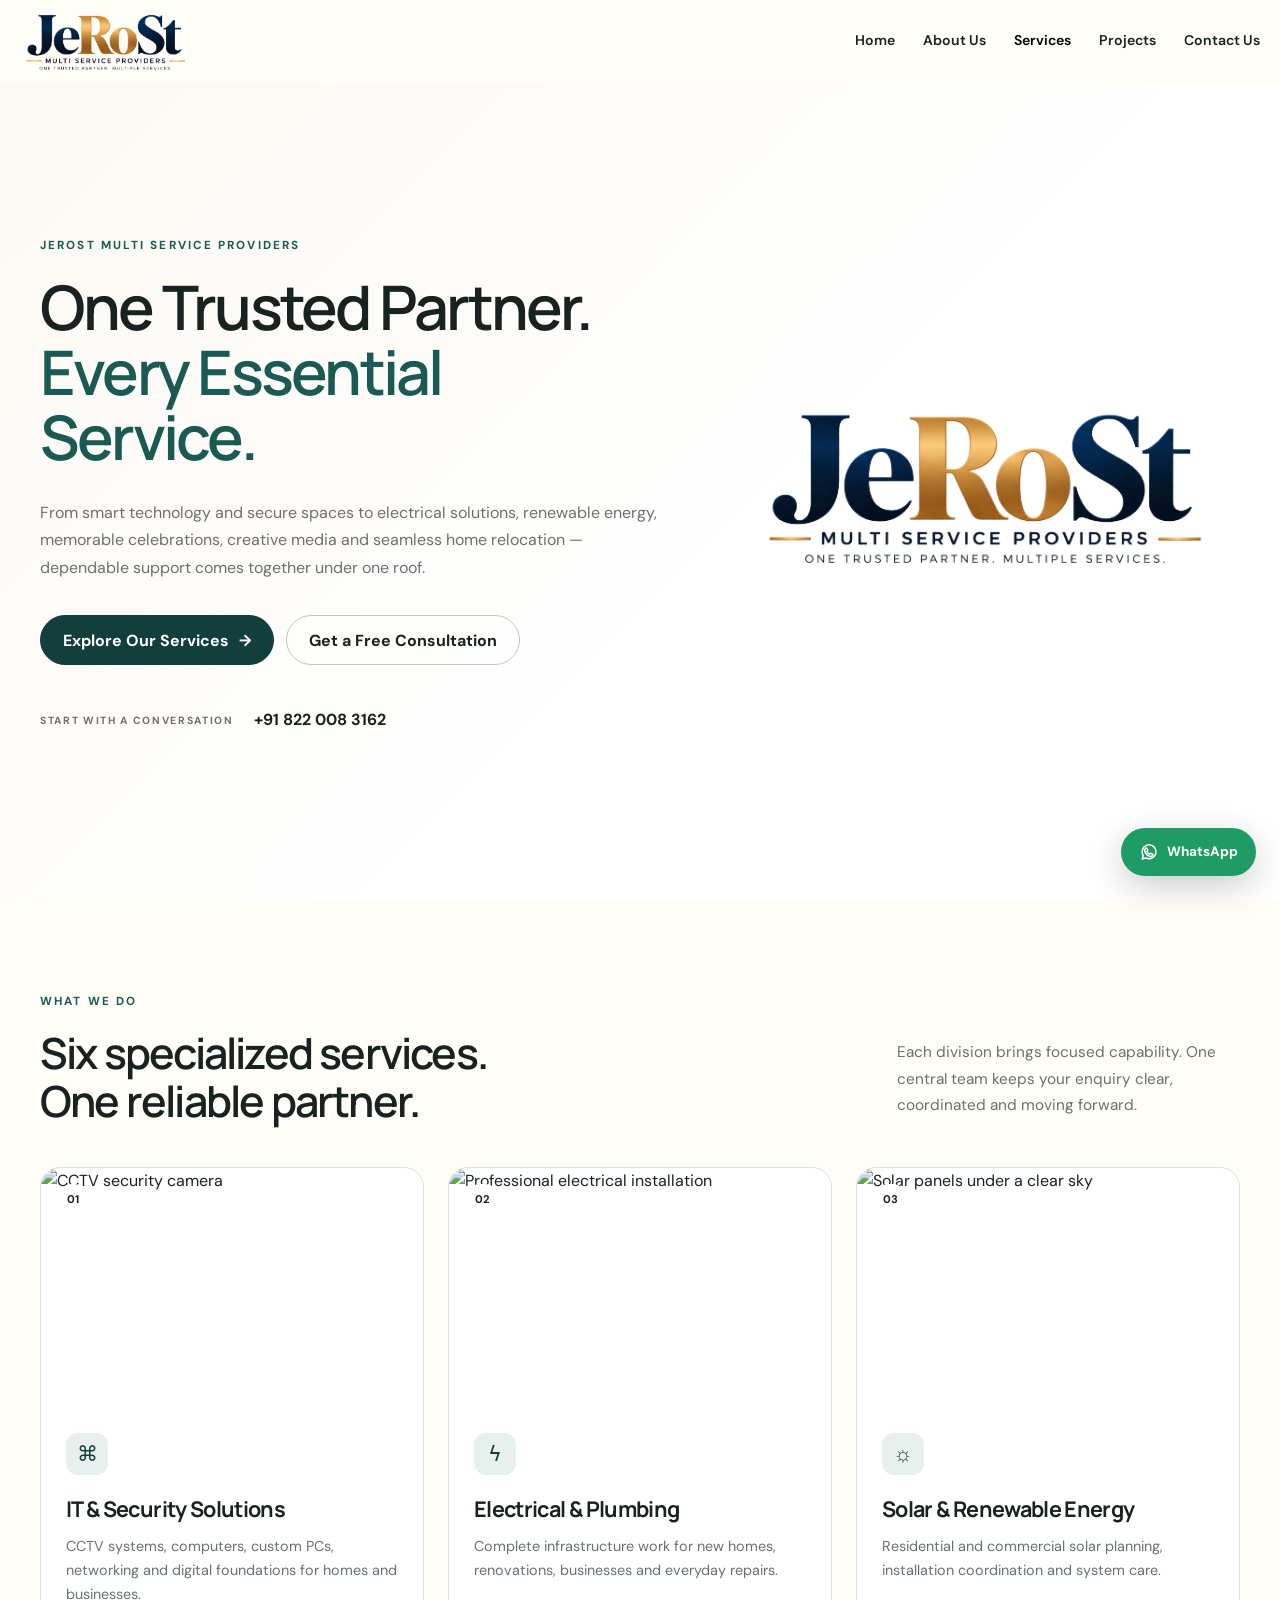
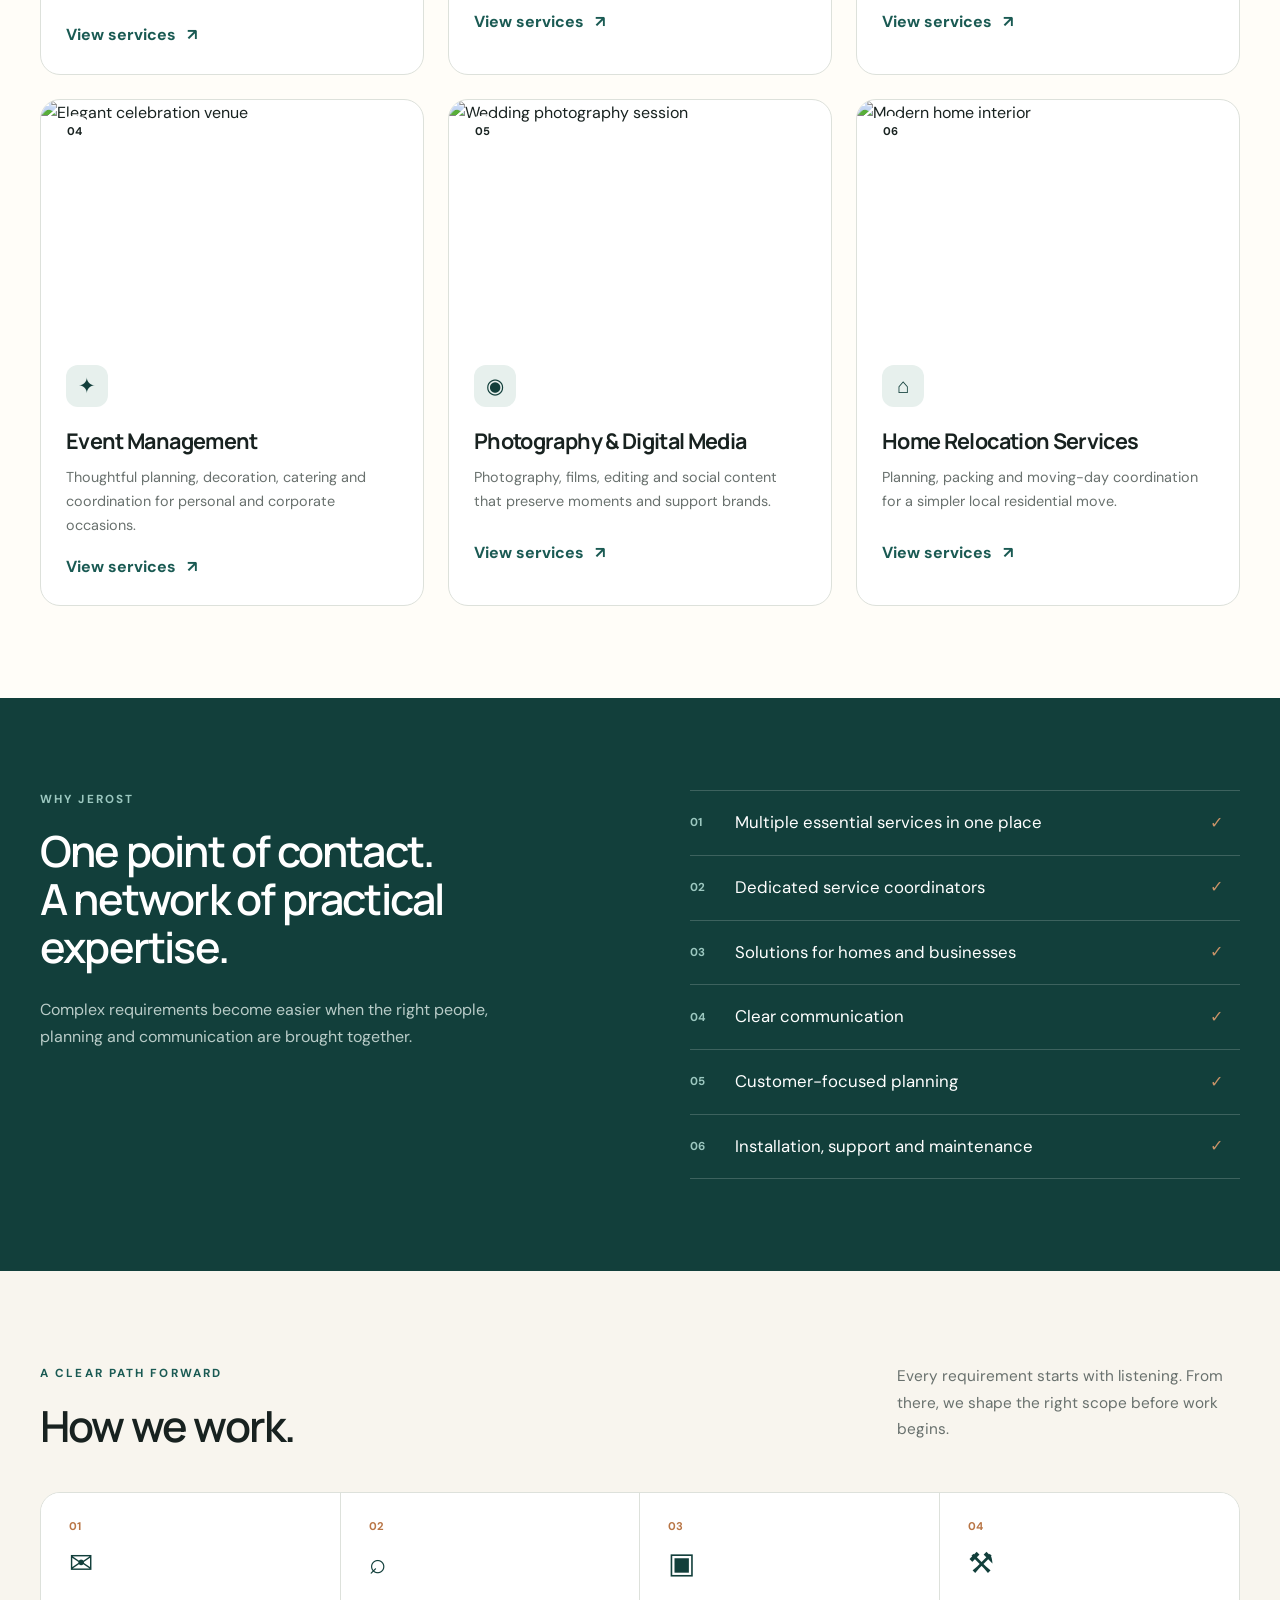
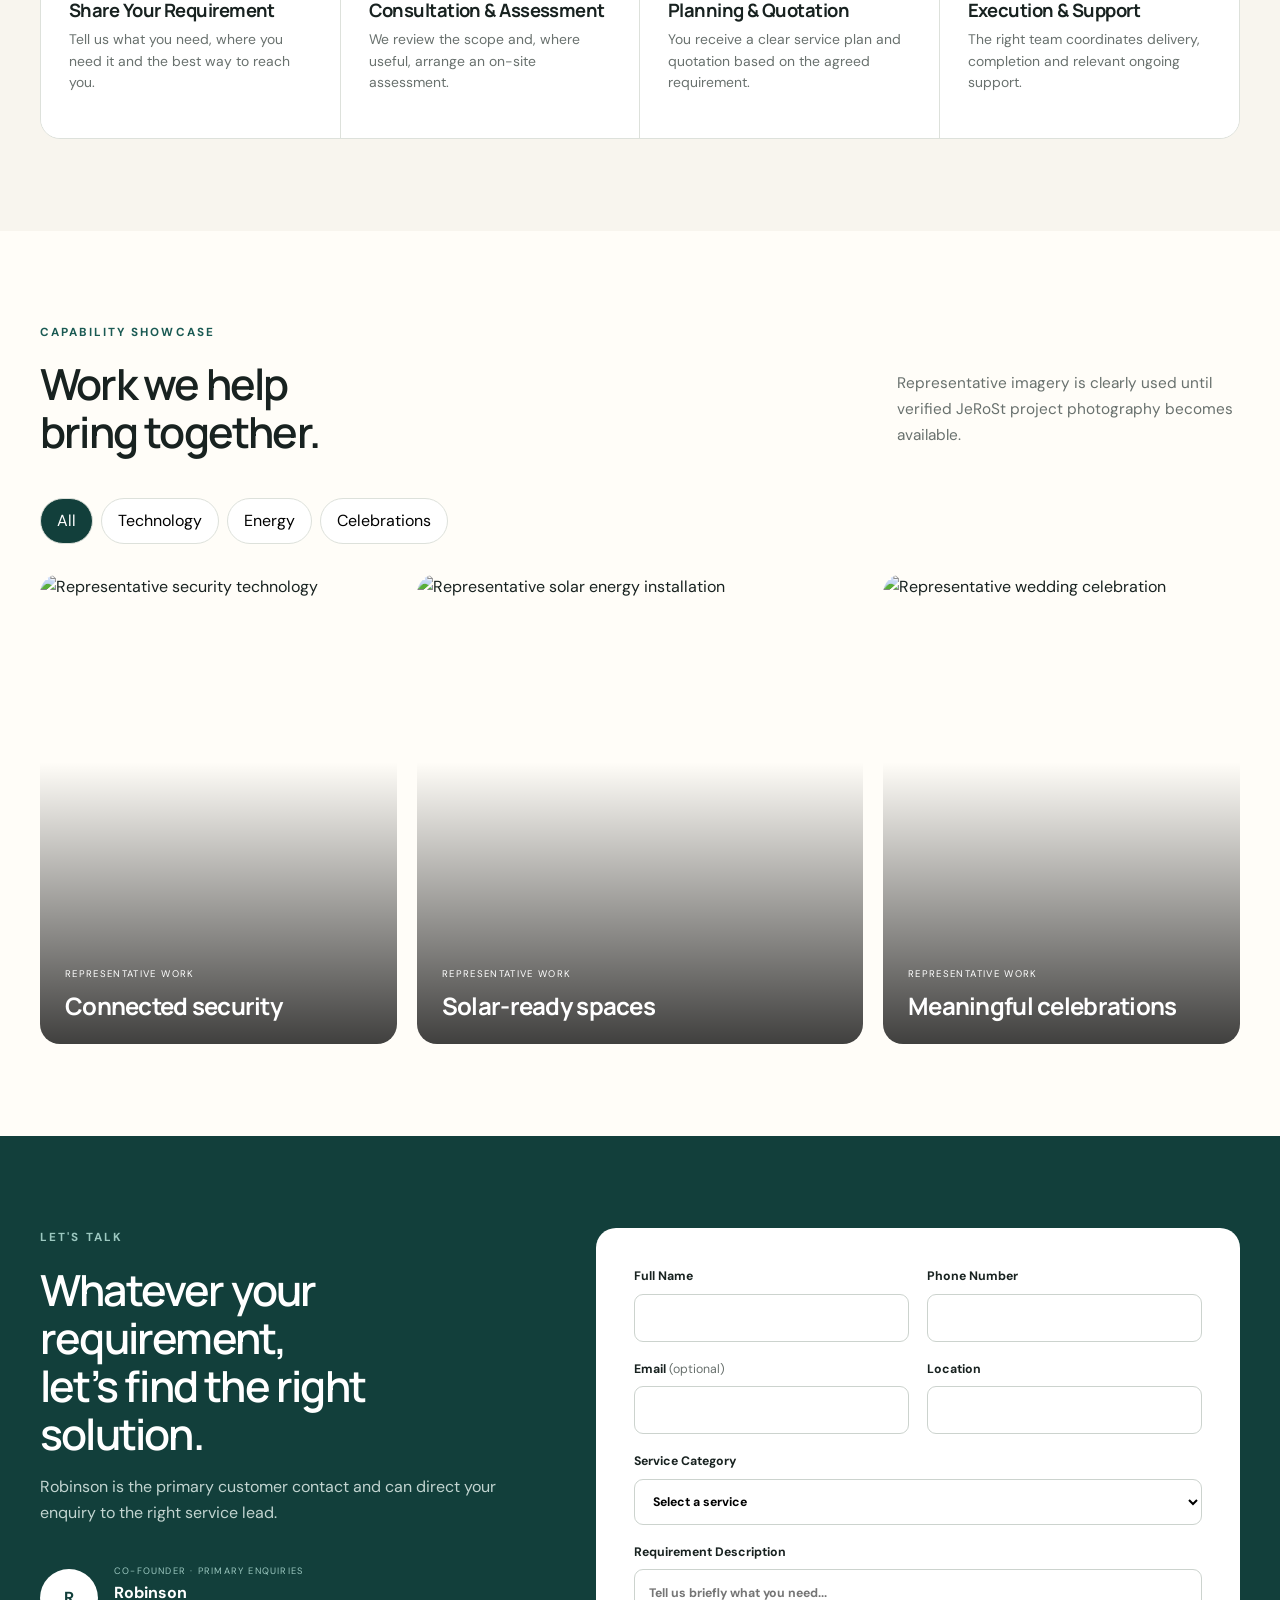
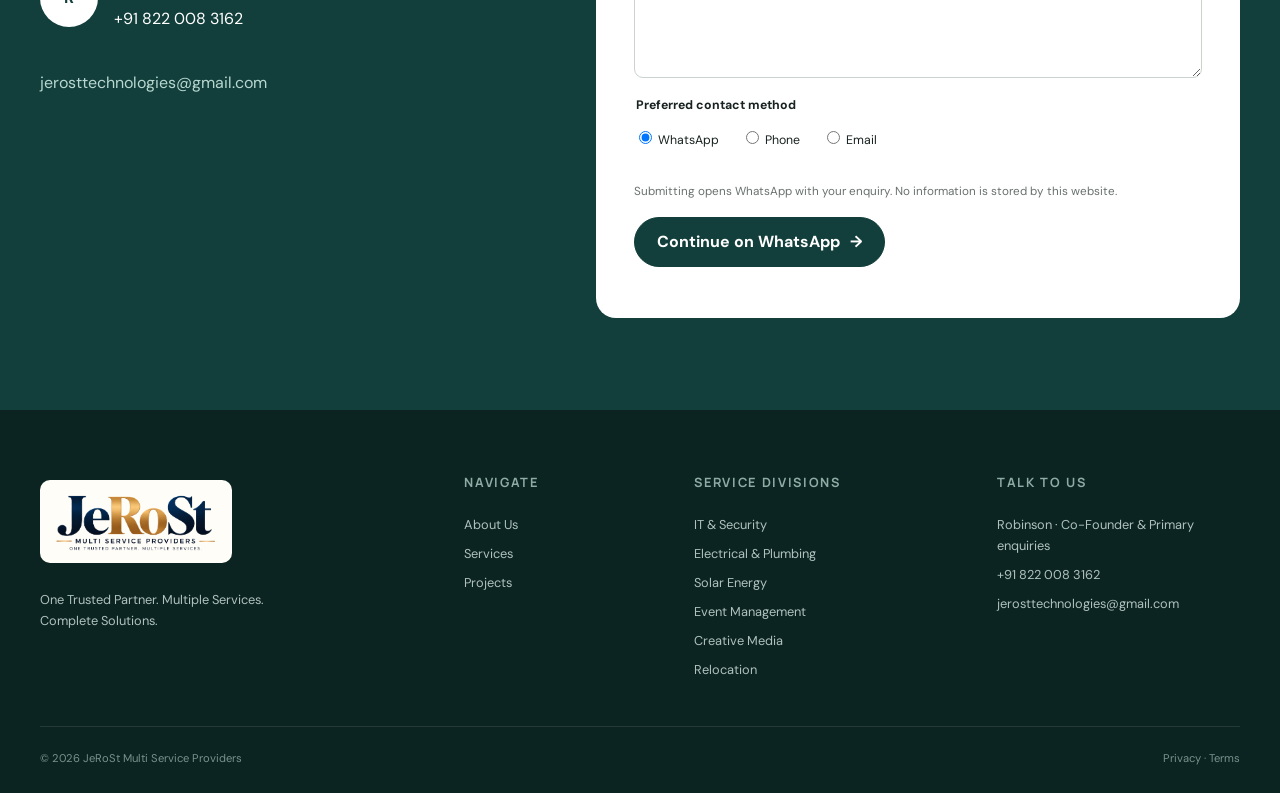
==== commit 8f0e18e3: "Refine branding, mobile navigation, and team content" ====
--- a/index.html
+++ b/index.html
@@ -71,10 +71,11 @@
           <div class="direct-contact"><span>START WITH A CONVERSATION</span><a href="tel:+918220083162">+91 822 008
               3162</a></div>
         </div>
-        <div class="hero-visual reveal">
-          <img
-            src="https://images.unsplash.com/photo-1497366811353-6870744d04b2?auto=format&amp;fit=crop&amp;w=1400&amp;q=84"
-            alt="Bright and modern professional workspace">
+        <div class="hero-visual hero-brand-visual reveal" aria-label="Animated JeRoSt brand mark">
+          <div class="hero-logo-card">
+            <img class="hero-main-logo" src="assets/brand/jerost-logo.png"
+              alt="JeRoSt Multi Service Providers — One Trusted Partner. Multiple Services.">
+          </div>
         </div>
       </div>
     </section>
@@ -298,7 +299,7 @@
       </div>
       <div>
         <h3>Navigate</h3><a href="about.html">About Us</a><a href="services.html">Services</a><a
-          href="projects.html">Projects</a><a href="about.html#team">Our Team</a>
+          href="projects.html">Projects</a>
       </div>
       <div>
         <h3>Service Divisions</h3><a href="it-security.html">IT &amp; Security</a><a
@@ -318,7 +319,8 @@
 
   <a class="floating-wa"
     href="https://wa.me/918220083162?text=Hello%20JeRoSt%20Multi%20Service%20Providers%2C%20I%20would%20like%20to%20enquire%20about%20your%20services."
-    target="_blank" rel="noreferrer" aria-label="Enquire on WhatsApp">◉ <span>WhatsApp</span></a>
+    target="_blank" rel="noreferrer" aria-label="Enquire on WhatsApp"><svg class="wa-icon" viewBox="0 0 24 24"
+      aria-hidden="true" focusable="false"><path d="M20.3 11.7a8.3 8.3 0 0 1-12.2 7.4L3.8 20.4l1.3-4.1A8.3 8.3 0 1 1 20.3 11.7Z"/><path d="M8.1 7.5c.4-.4 1-.3 1.3.2l1 1.8c.2.4.1.8-.2 1.1l-.8.7c.8 1.5 1.8 2.5 3.3 3.3l.7-.8c.3-.3.7-.4 1.1-.2l1.8 1c.5.3.6.9.2 1.3l-.8.8c-.6.6-1.5.9-2.4.6-3.1-.9-5.6-3.4-6.5-6.5-.3-.9 0-1.8.6-2.4Z"/></svg><span>WhatsApp</span></a>
   <button class="back-top" aria-label="Back to top">↑</button>
 
   <dialog class="service-dialog" id="service-dialog"><button class="dialog-close"
--- a/styles.css
+++ b/styles.css
@@ -98,6 +98,29 @@
 /* Keep the hero service panel inside its image column */
 .hero-copy,.hero-visual{min-width:0}
 .hero-visual{isolation:isolate}
+
+/* Clean animated home-page logo */
+.hero-brand-visual{position:relative;min-height:620px;display:grid;place-items:center}
+.hero-logo-card{width:min(92%,600px);animation:brandFloat 6s ease-in-out infinite}
+.hero-main-logo{width:100%;height:auto;object-fit:contain}
+@keyframes brandFloat{0%,100%{transform:translateY(0)}50%{transform:translateY(-10px)}}
+@media(max-width:1050px){.hero-brand-visual{min-height:520px}.hero-logo-card{width:92%}}
+@media(max-width:800px){.hero-brand-visual{min-height:360px;margin-top:10px}.hero-logo-card{width:min(82%,560px)}}
+@media(max-width:560px){.hero-brand-visual{min-height:280px}.hero-logo-card{width:92%}}
+@media(prefers-reduced-motion:reduce){.hero-logo-card{animation:none!important}}
+.floating-wa{display:inline-flex;align-items:center;justify-content:center;gap:8px}
+.wa-icon{display:block;width:20px;height:20px;flex:0 0 20px;fill:none;stroke:currentColor;stroke-width:1.8;stroke-linecap:round;stroke-linejoin:round}
+@media(max-width:800px){.wa-icon{width:23px;height:23px;flex-basis:23px}}
+
+/* Keep the mobile navigation above all page and hero content */
+@media(max-width:800px){
+  body.menu-open{overflow:auto}
+  .site-header{z-index:10000;background:rgba(255,253,248,.96);backdrop-filter:none;-webkit-backdrop-filter:none}
+  .nav-shell{position:relative;z-index:10002}
+  .brand-wordmark,.menu-toggle{position:relative;z-index:10003}
+  .main-nav{position:fixed;z-index:10001;inset:80px 16px auto auto;width:min(340px,calc(100vw - 32px));height:auto;max-height:calc(100dvh - 96px);min-height:0;padding:18px 20px;background:#fff;border:1px solid var(--line);border-radius:18px;box-shadow:0 20px 55px rgba(12,36,33,.2);visibility:hidden;opacity:0;pointer-events:none;transform:translateY(-10px) scale(.98);transform-origin:top right;overflow:auto;overscroll-behavior:contain}
+  .main-nav.open{visibility:visible;opacity:1;pointer-events:auto;transform:translateY(0) scale(1)}
+}
 .division-panel{z-index:2}
 @media(min-width:801px){.division-panel{left:24px;right:auto;bottom:24px;width:min(310px,calc(100% - 48px))}}
 
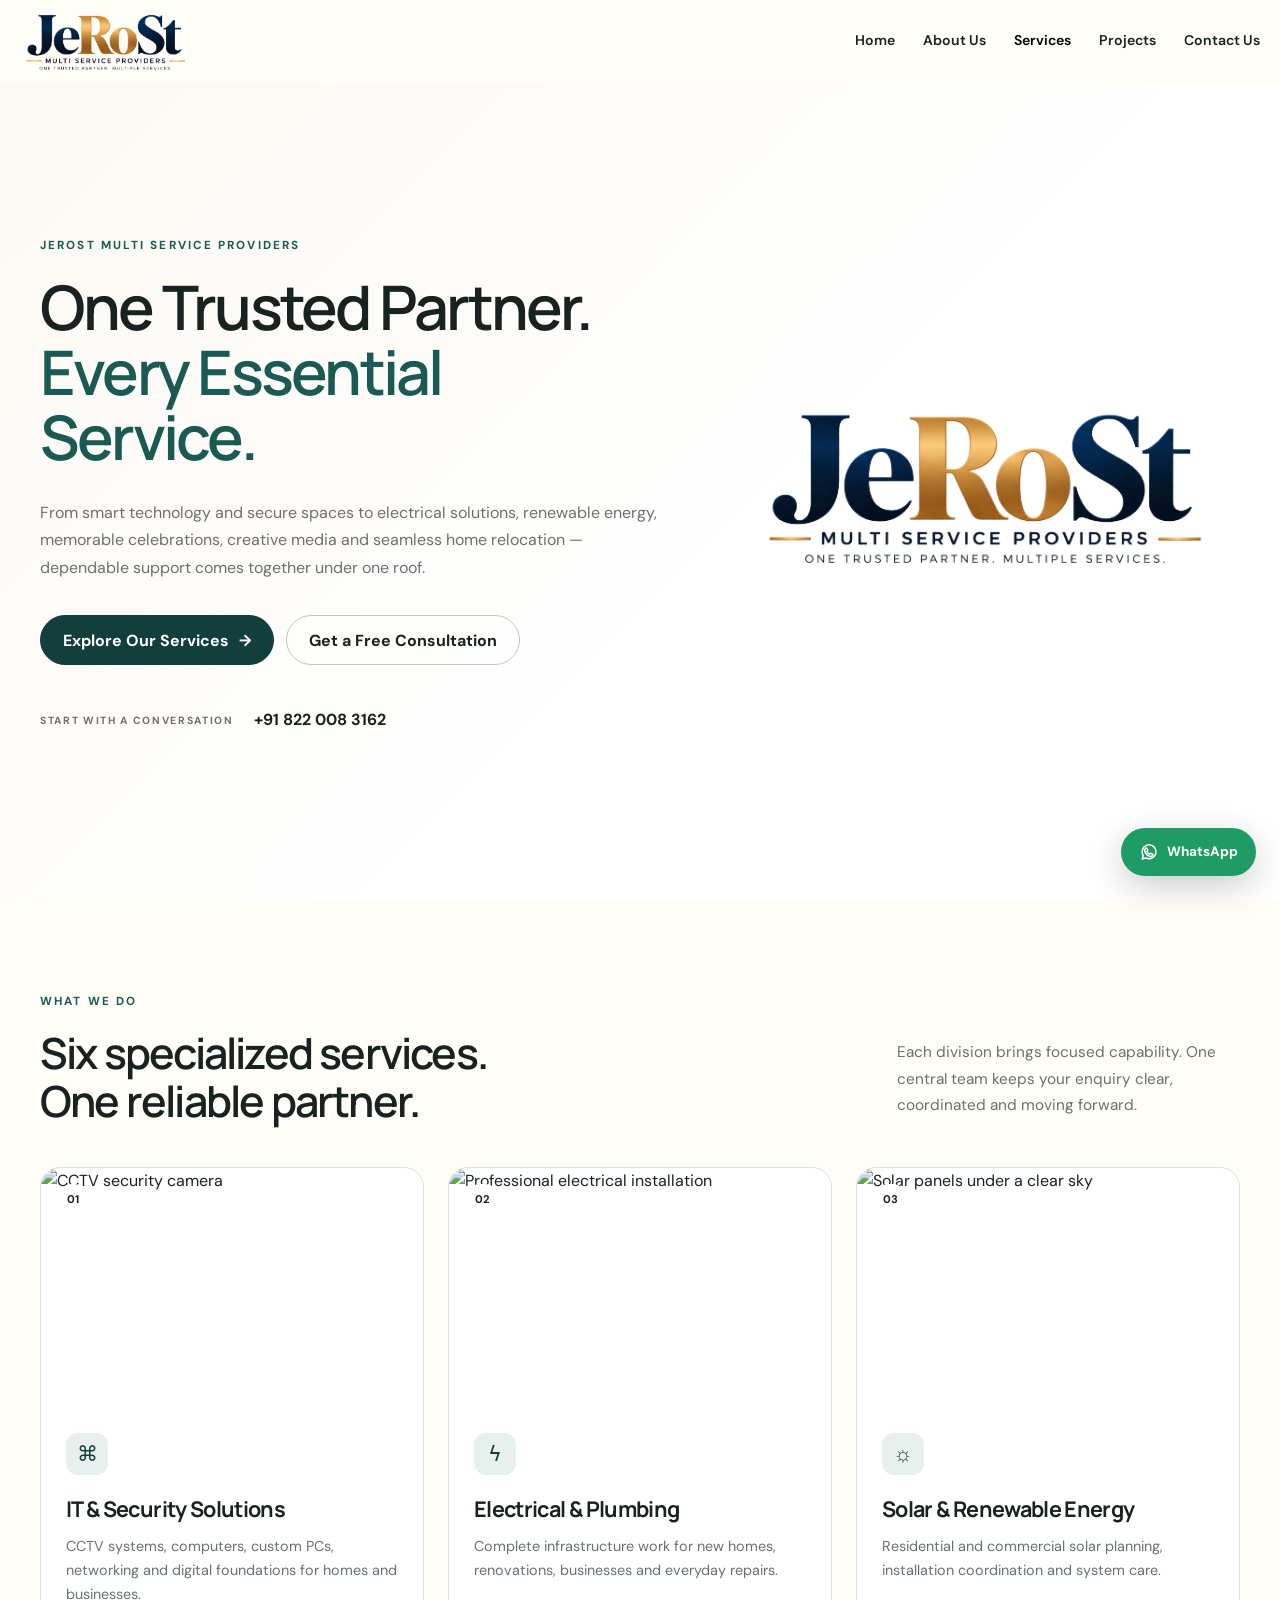
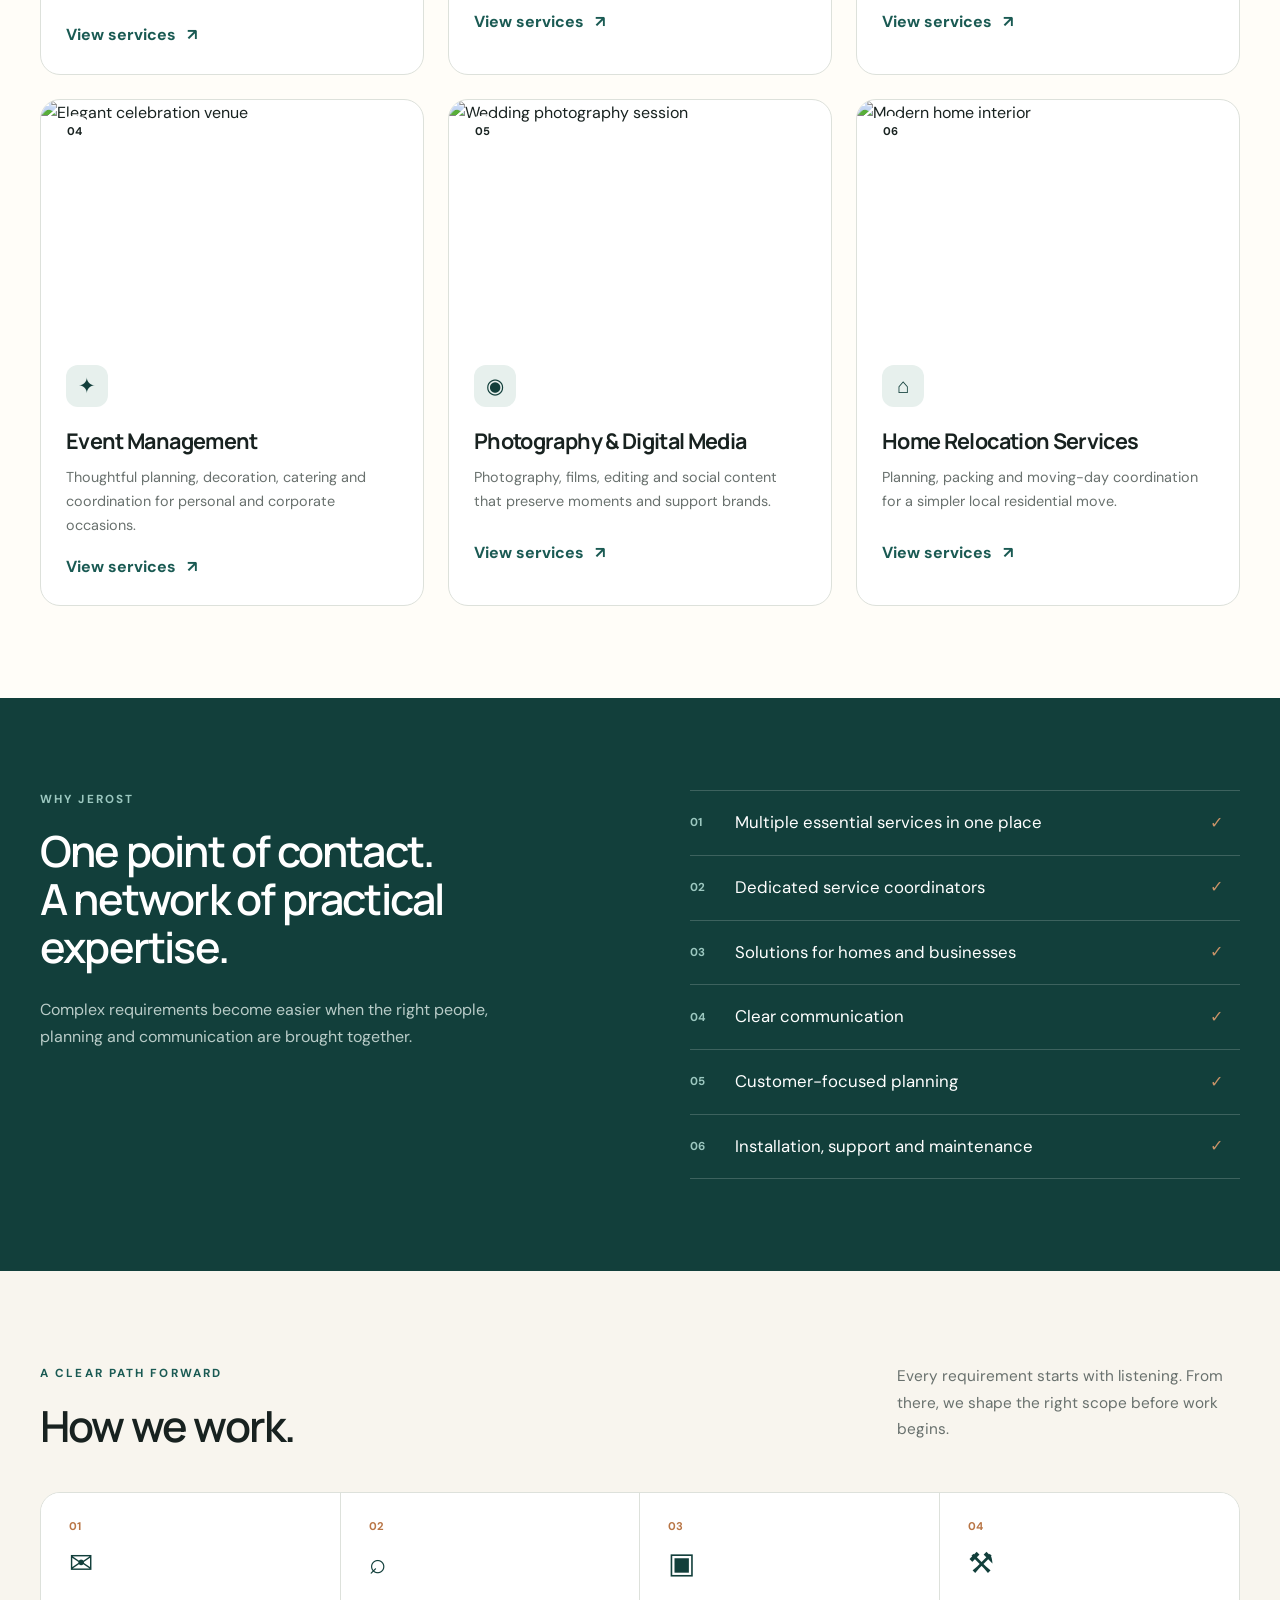
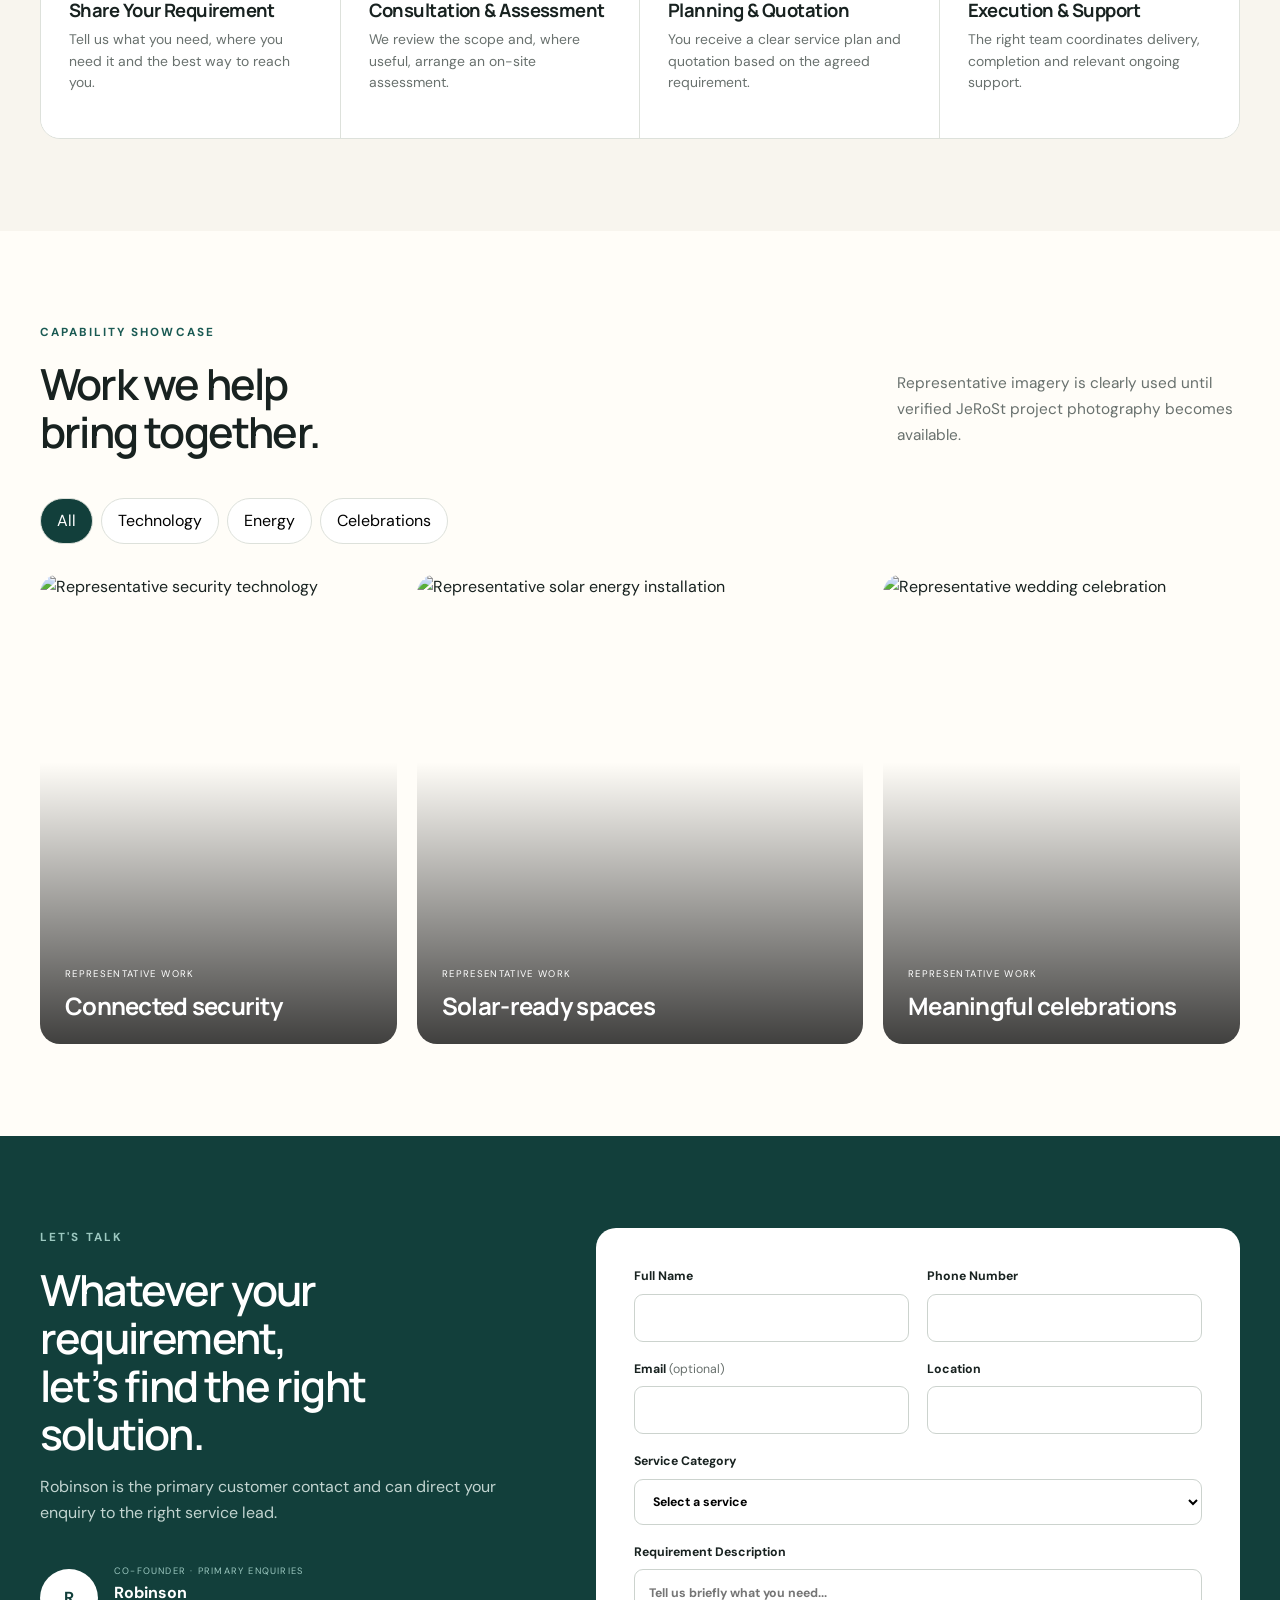
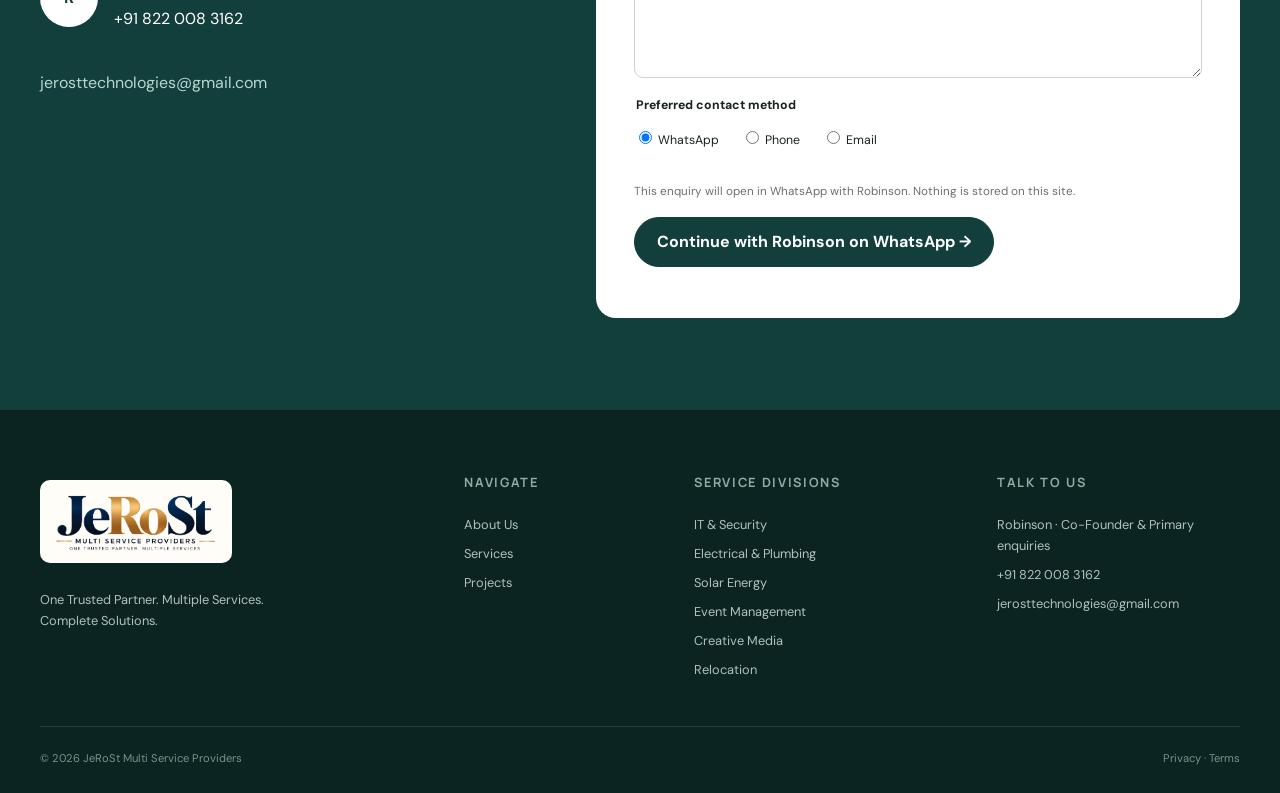
==== commit 37927a83: "Route enquiries to dedicated service contacts" ====
--- a/index.html
+++ b/index.html
@@ -333,7 +333,7 @@
       rel="noreferrer">Enquire on WhatsApp →</a>
   </dialog>
 
-  <script src="script.js"></script>
+  <script src="script.js?v=20261029-1"></script>
 </body>
 
 </html>
--- a/styles.css
+++ b/styles.css
@@ -150,3 +150,20 @@
 .section-heading>p,.detail-intro>p,.content-copy p{font-size:.96rem;line-height:1.72}
 @media(max-width:800px){h2,.section-heading h2,.promise h2,.commitment-section h2{font-size:clamp(1.9rem,6.5vw,2.8rem)}.page-cta h2,.final-cta h2,.section-kicker h2{font-size:clamp(1.85rem,6vw,2.55rem)}.content-copy h2,.detail-intro h2{font-size:clamp(1.8rem,5.8vw,2.45rem)}}
 @media(max-width:560px){h2,.section-heading h2,.promise h2,.commitment-section h2{font-size:clamp(1.75rem,8vw,2.35rem);letter-spacing:-.032em}.page-cta h2,.final-cta h2,.section-kicker h2,.content-copy h2,.detail-intro h2{font-size:clamp(1.7rem,7.5vw,2.2rem);letter-spacing:-.03em}.card-body h3,.team-card h3,.service-detail-card h2,.info-panel h3{line-height:1.2}}
+
+/* Keep the desktop Services menu inside laptop and viewport edges */
+@media(min-width:801px){
+  .mega-menu{position:absolute;top:70px;left:auto;right:-250px;width:min(860px,calc(100vw - 40px));max-height:calc(100vh - 102px);overflow:auto;transform:translateY(10px)}
+  .services-nav:before{content:"";position:absolute;z-index:2;top:63px;left:50%;width:14px;height:14px;background:#fff;border-left:1px solid var(--line);border-top:1px solid var(--line);opacity:0;visibility:hidden;transform:translateX(-50%) rotate(45deg);transition:.2s}
+  .services-nav:hover:before,.services-nav:focus-within:before{opacity:1;visibility:visible}
+  .services-nav:hover .mega-menu,.services-nav:focus-within .mega-menu{transform:translateY(0)}
+}
+
+/* Flexible service contacts on the Contact page */
+.contact-cards{grid-template-columns:repeat(3,minmax(0,1fr))}
+.contact-card{display:flex;flex-direction:column;align-items:flex-start}
+.contact-card p{margin:4px 0 12px;color:var(--muted)}
+.contact-card a{margin-top:auto}
+.contact-card.primary-contact{border-color:var(--copper);box-shadow:0 12px 30px rgba(18,63,59,.06)}
+@media(max-width:1100px) and (min-width:901px){.contact-cards{grid-template-columns:repeat(2,minmax(0,1fr))}}
+@media(max-width:900px){.contact-cards{grid-template-columns:1fr}}
